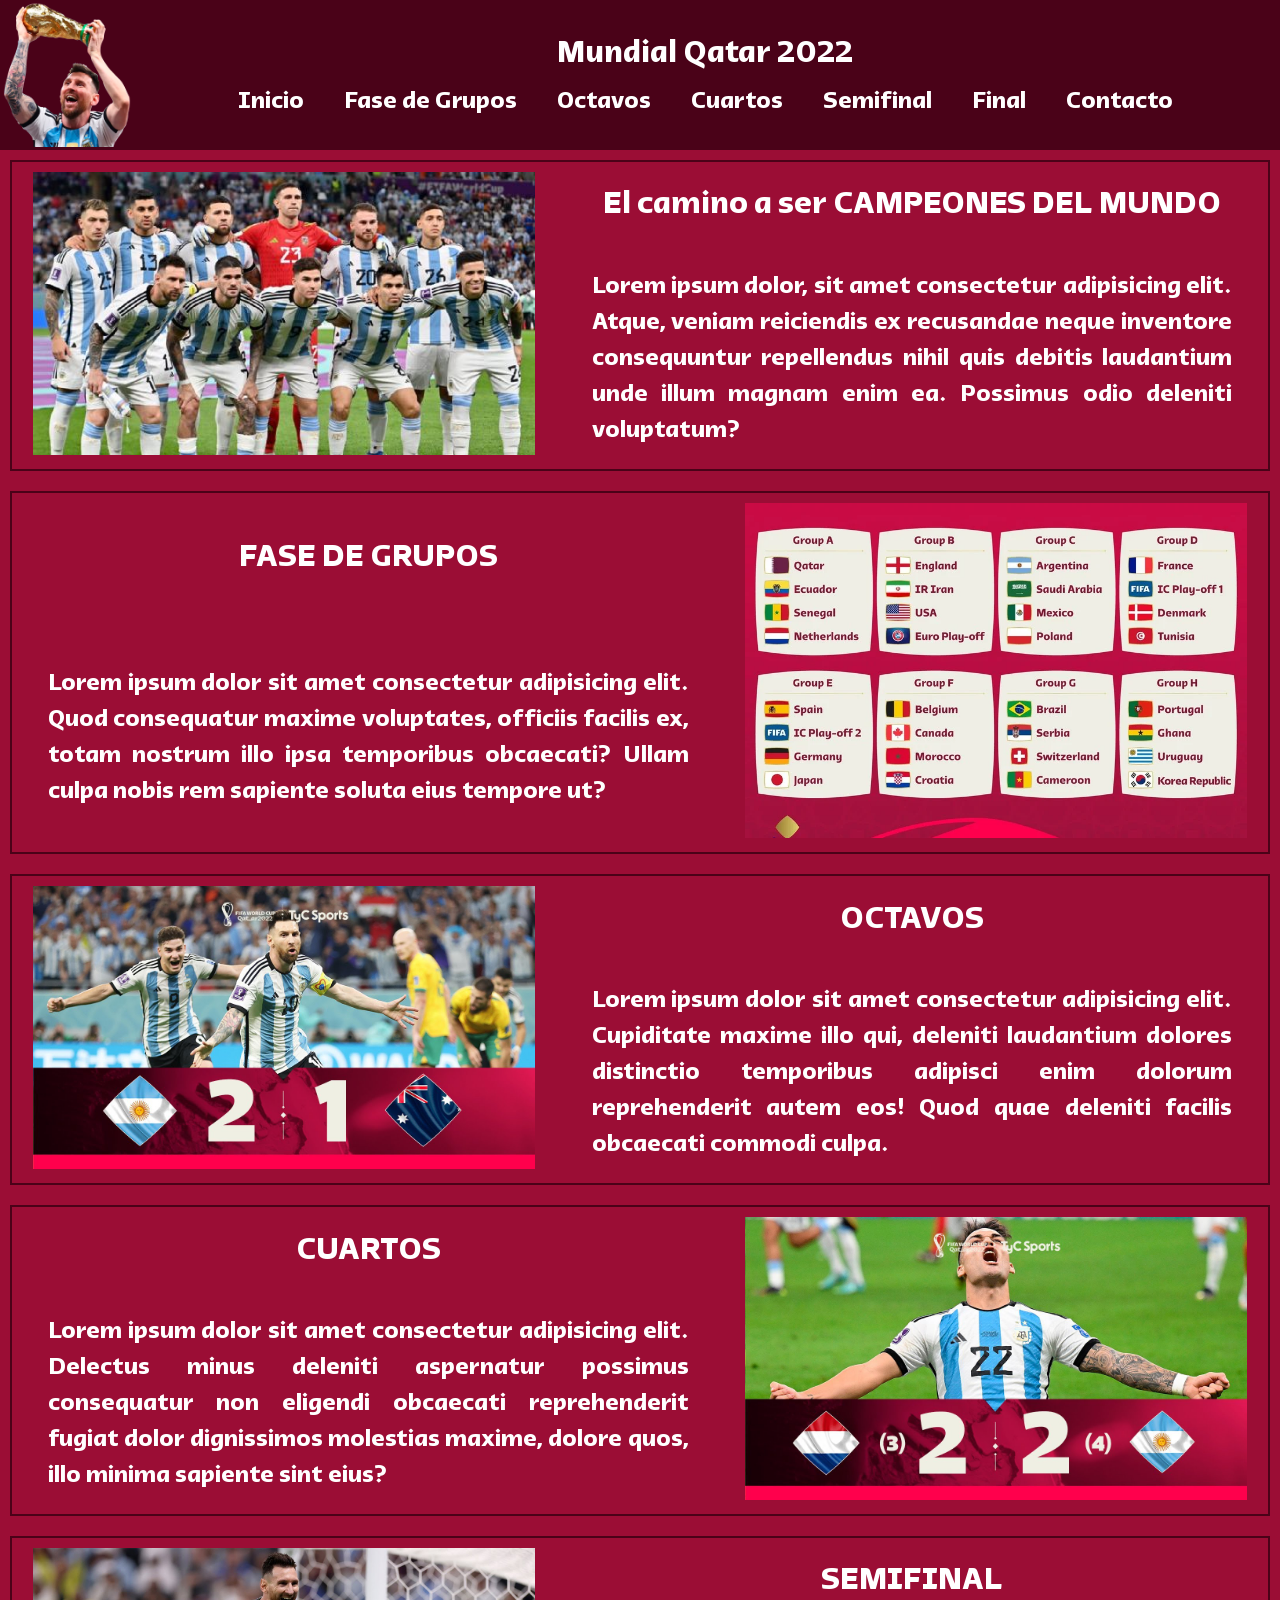
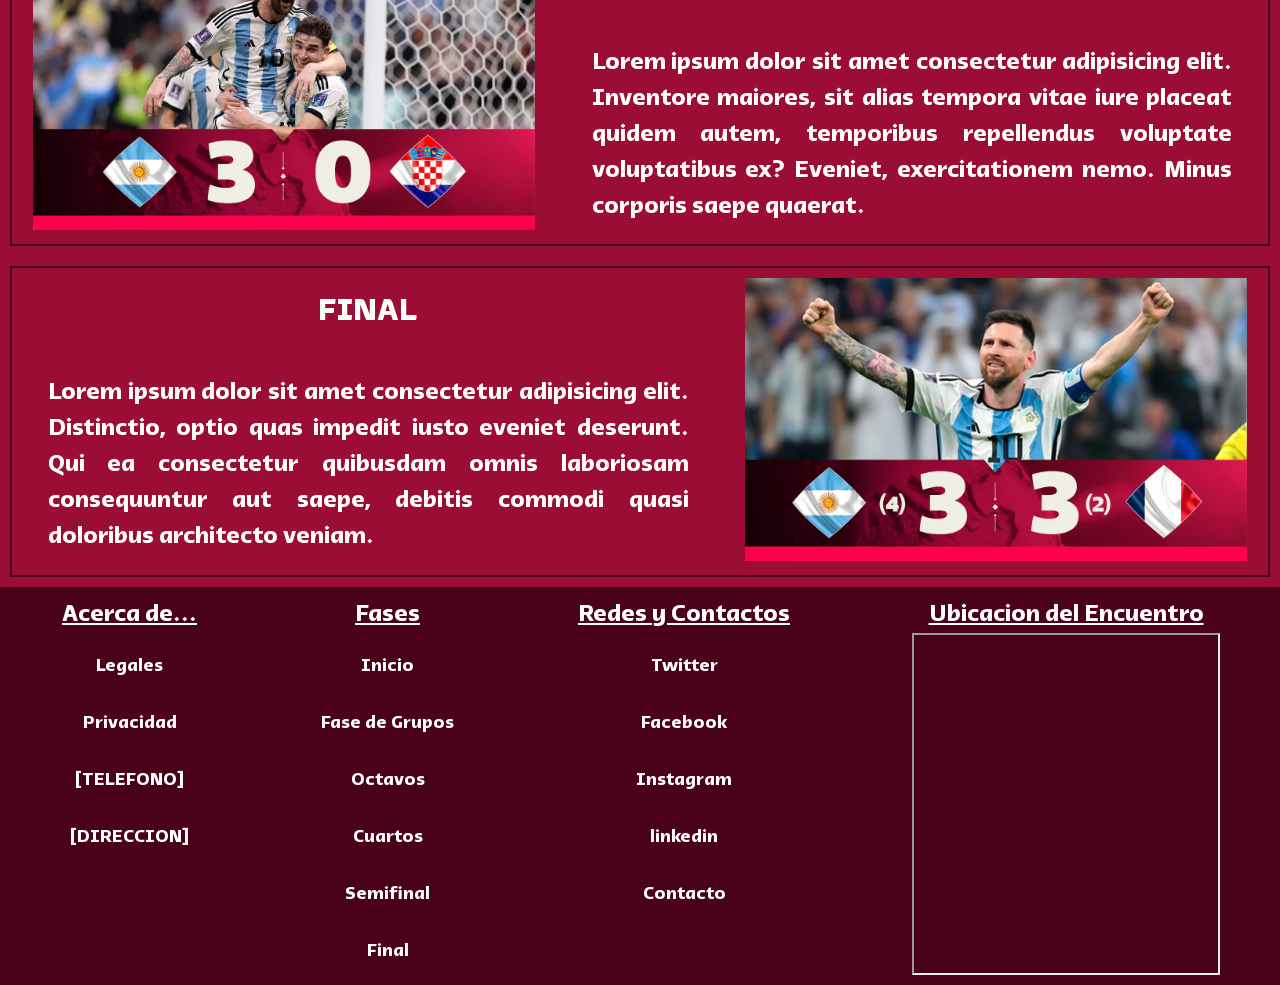
==== index.html @ b7bca68c "firts Commit" ====
<!DOCTYPE html>
<html lang="es">

<!-- html tiene 3 partes importantes -->
<!-- la primera es HEAD-->

<head>
    <meta charset="UTF-8">
    <meta name="viewport" content="width=device-width, initial-scale=1.0">
    <link rel="shortcut icon" href="assets/img/images.jpeg">


    <!-- conectamos con el css -->
    <link rel="stylesheet" href="css/style.css">


    <!-- insetamos un titulo para la pestaña -->
    <title>Inicio</title>
</head>

<!-- La segunda es body -->

<body>

    <!-- Inicio del menu de navegacion (Logo + header [Pueden ir mas cosas])-->
    <header class="header">

        <div class="header__div">
            <img src="./assets/img/Logo.png" alt="Messi Campeon del Mundo">
        </div>

        <nav class="header__nav">
            <h1>Mundial Qatar 2022</h1>
            <ul class="header__nav--ul">
                <li><a href="index.html">Inicio</a></li>
                <li><a href="html/faseDeGrupos.html">Fase de Grupos</a></li>
                <li><a href="html/octavos.html">Octavos</a></li>
                <li><a href="html/cuartos.html">Cuartos</a></li>
                <li><a href="html/semifinal.html">Semifinal</a></li>
                <li><a href="html/Final.html">Final</a></li>
                <li><a href="html/Contacto.html">Contacto</a></li>
            </ul>
        </nav>

    </header>

    <main class="content">

        <!-- info del sitio -->
        <article class="content__article">

            <div class="content__article--img">
                <img src="assets/img/i.jpeg" alt="Campones del Mundo">
            </div>


            <div class="content__article--div">
                <h2><a href="index.html">El camino a ser CAMPEONES DEL MUNDO</a></h2>
                <p>
                    Lorem ipsum dolor, sit amet consectetur adipisicing elit. Atque, veniam reiciendis ex recusandae
                    neque
                    inventore consequuntur repellendus nihil quis debitis laudantium unde illum magnam enim ea. Possimus
                    odio deleniti voluptatum?
                </p>

            </div>
        </article>

        <article class="content__article">

            <div class="content__article--div">
                <h2><a href="html/faseDeGrupos.html">FASE DE GRUPOS</a></h2>
                <p>
                    Lorem ipsum dolor sit amet consectetur adipisicing elit. Quod consequatur maxime voluptates,
                    officiis
                    facilis ex, totam nostrum illo ipsa temporibus obcaecati? Ullam culpa nobis rem sapiente soluta eius
                    tempore ut? </p>
            </div>

            <div class="content__article--img">
                <img src="assets/img/faseDeGrupos.webp" alt="Grupos Mundial 2022">
            </div>

        </article>

        <article class="content__article">

            <div class="content__article--img">
                <img src="assets/img/octavos.jpg" alt="Argentina vs Australia">
            </div>


            <div class="content__article--div">
                <h2><a href="html/octavos.html">OCTAVOS</a></h2>
                <p>
                    Lorem ipsum dolor sit amet consectetur adipisicing elit. Cupiditate maxime illo qui, deleniti
                    laudantium
                    dolores distinctio temporibus adipisci enim dolorum reprehenderit autem eos! Quod quae deleniti
                    facilis
                    obcaecati commodi culpa.
                </p>
            </div>

        </article>

        <article class="content__article">

            <div class="content__article--div">
                <h2><a href="html/cuartos.html">CUARTOS</a></h2>
                <p>
                    Lorem ipsum dolor sit amet consectetur adipisicing elit. Delectus minus deleniti aspernatur possimus
                    consequatur non eligendi obcaecati reprehenderit fugiat dolor dignissimos molestias maxime, dolore
                    quos,
                    illo minima sapiente sint eius? </p>
            </div>

            <div class="content__article--img">
                <img src="assets/img/cuartos.jpg" alt="Argentina vs Holanda">
            </div>

        </article>

        <article class="content__article">

            <div class="content__article--img">
                <img src="assets/img/semifinal.jpg" alt="Argentina vs Croacia">
            </div>

            <div class="content__article--div">
                <h2><a href="html/semifinal.html">SEMIFINAL</a></h2>
                <p>
                    Lorem ipsum dolor sit amet consectetur adipisicing elit. Inventore maiores, sit alias tempora vitae
                    iure
                    placeat quidem autem, temporibus repellendus voluptate voluptatibus ex? Eveniet, exercitationem
                    nemo.
                    Minus corporis saepe quaerat. </p>
            </div>

        </article>

        <article class="content__article">

            <div class="content__article--div">
                <h2><a href="html/Final.html">FINAL</a></h2>
                <p>
                    Lorem ipsum dolor sit amet consectetur adipisicing elit. Distinctio, optio quas impedit iusto
                    eveniet
                    deserunt. Qui ea consectetur quibusdam omnis laboriosam consequuntur aut saepe, debitis commodi
                    quasi
                    doloribus architecto veniam. </p>
            </div>

            <div class="content__article--img">
                <img src="assets/img/final.jpg" alt="Argentina vs Francia">
            </div>

        </article>
    </main>



    <!-- INICIO del FOOTER-->
    <footer class="foot">

        <div class="foot__div">
            <h3 class="foot__div--h3">Acerca de...</h3>
            <ul class="foot__div--ul">
                <li><a href="servicios.html">Legales</a></li>
                <li><a href="servicios.html">Privacidad</a></li>
                <li><a href="servicios.html">[TELEFONO]</a></li>
                <li><a href="servicios.html">[DIRECCION]</a></li>
            </ul>
        </div>

        <div class="foot__div">
            <h3 class="foot__div--h3">Fases</h3>
            <ul class="foot__div--ul">
                <li><a href="index.html">Inicio</a></li>
                <li><a href="./html/faseDeGrupos.html">Fase de Grupos</a></li>
                <li><a href="./html/octavos.html">Octavos</a></li>
                <li><a href="./html/cuartos.html">Cuartos</a></li>
                <li><a href="./html/semifinal.html">Semifinal</a></li>
                <li><a href="./html/Final.html">Final</a></li>
            </ul>
        </div>

        <div class="foot__div">
            <h3 class="foot__div--h3">Redes y Contactos</h3>
            <ul class="foot__div--ul">
                <li><a href="https://www.twitter.com">Twitter</a></li>
                <li><a href="https://www.facebook.com">Facebook</a></li>
                <li><a href="https://www.instagram.com">Instagram</a></li>
                <li><a href="https://www.linkedin.com">linkedin</a></li>
                <li><a href="./html/Contacto.html">Contacto</a></li>
            </ul>
        </div>

        <div class="foot__div--ubicacion">
            <h3 class="foot__div--h3">Ubicacion del Encuentro</h3>
            <iframe
                src="https://www.google.com/maps/embed?pb=!1m18!1m12!1m3!1d923087.7182929453!2d51.58400005!3d25.344109000000003!2m3!1f0!2f0!3f0!3m2!1i1024!2i768!4f13.1!3m3!1m2!1s0x3e45c534ffdce87f%3A0x1cfa88cf812b4032!2sCatar!5e0!3m2!1ses-419!2sar!4v1694524901471!5m2!1ses-419!2sar"
                allowfullscreen="" loading="lazy" referrerpolicy="no-referrer-when-downgrade"></iframe>

        </div>

    </footer>

</body>

</html>
---- css/style.css ----
/*reseteo*/
* {
    margin: 0;
    padding: 0;
}

/*declaracion de fuente*/
@font-face {
    font-family: "Qatar2022";
    src: url("../assets/fonts/Qatar2022.woff2");
}

ul {
    list-style-type: none;
    text-decoration: none;
}

/* HEADER*/
.header {
    font-family: "Qatar2022";
    background-color: rgb(74, 2, 24);
    /*rgb(155, 13, 53);*/
    display: flex;
    flex-direction: row;
}

.header__div {
    /*bottom: 70px;*/
    display: flex;
    flex-direction: column;
    align-items: center;
    justify-content: center;
    width: 10vw;
    padding: 0 0 3px 3px;
}

.header__nav {
    display: flex;
    flex-direction: column;
    align-items: center;
    justify-content: space-between;
    width: 90vw;
}

.header__nav--ul {
    display: flex;
    flex-direction: row;
    margin-bottom: 30px;
}

.header__nav--ul a {
    color: white;
    text-decoration: none;
    font-size: x-large;
}

.header__nav--ul li {
    padding: 0 20px 0 20px;
}

.header__nav h1 {
    color: white;
    text-align: center;
    font-size: xx-large;
    margin-top: 30px;
}

.header img {
    width: 100%;
}


/* Footer */
.foot {
    font-family: "Qatar2022";
    background-color: rgb(74, 2, 24);
    display: flex;
    flex-direction: row;
    justify-content: space-around;
}

.foot__div {
    margin: 10px 0;
    display: flex;
    flex-direction: column;
    align-items: center;
}

.foot__div ul {
    display: flex;
    flex-direction: column;
    align-items: center;
}

.foot__div--ul li {
    padding-top: 20px;
    padding-bottom: 10px;
}


.foot__div--ul a {
    color: white;
    text-decoration: none;
    font-size: large;
}

.foot__div--h3 {
    text-decoration: underline;
    font-size: x-large;
    color: white;
}

.foot__div--ubicacion {
    margin: 10px 0;
    display: flex;
    flex-direction: column;
    align-items: center;
}

.foot__div--ubicacion iframe {
    width: 100%;
    height: 100%;
}

/* aca arranca las configs del main */
body {

    background-color: rgb(155, 13, 53);

}

.content {

    display: flex;
    flex-direction: column;

}

.content__article {

    display: flex;
    flex-direction: row;
    justify-content: space-around;
    border: solid rgb(74, 2, 24) 2px;
    margin: 10px;

}

.content__article--div {
    width: 55%;
    height: auto;
    display: flex;
    flex-direction: column;
    justify-content: space-around;

}

.content__article--div a {

    display: flex;
    font-family: "Qatar2022";
    font-size: xx-large;
    text-decoration: none;
    color: white;
    justify-content: center;

}

.content__article--div p {
    display: flex;
    font-family: "Qatar2022";
    font-size: x-large;
    color: white;
    text-align: justify;
    margin: 0 25px 0px 25px;
}

.content__article--img {

    padding: 10px;

    width: 40%;

}

.content__article img {
    width: 100%;
    height: auto;
}

/* config de tarjetas */
.content__div {

    font-family: "Qatar2022";
    display: flex;
    flex-direction: column;
    justify-content: center;
    align-items: center;
    border: solid rgb(74, 2, 24) 2px;
    margin: 10px 0 10px 0;

}

.content__div h2 {

    text-decoration: underline;
    font-size: xx-large;
    color: white;
    margin: 5px 0 10px 0;

}

.content__div p {

    font-family: "Qatar2022";
    font-size: x-large;
    text-align: justify;
    color: white;
    margin: 0px 30px 0px 15px;

}

/* Lista de Jugadores */
.content__section {

    font-family: "Qatar2022";
    display: flex;
    flex-direction: column;
    border: solid rgb(74, 2, 24) 2px;
    margin: 10px 0 10px 0;

}

.content__section h2 {

    text-decoration: underline;
    font-size: xx-large;
    color: white;
    margin: 5px 0 10px 0;
    text-align: center;

}

.content__section--div {

    display: flex;
    flex-direction: row;

}

.content__section--left {

    width: 50vw;
    margin: 0 0 0 10px;

}

.content__section--right {

    justify-content: end;
    width: 50vw;
    margin: 0 10px 0;

}

.content__section--img {

    display: flex;
    flex-direction: column;
    width: 70%;
    align-items: center;

}

.content__section--img img {

    width: 90%;

}

.content__section--img h3 {

    margin: 10px 0;
    color: white;
    font-size: xx-large;

}

.content__section--list1 {

    width: 30%;

}

.content__section--list1 ul {

    color: white;
    font-size: large;
    display: flex;
    flex-direction: column;
    margin: 0 0 0 10px;

}

.content__section--list2 {

    width: 30%;

}

.content__section--list2 ul {

    color: white;
    font-size: large;
    display: flex;
    flex-direction: column;
    align-items: end;
    margin: 0 10px 0;

}

.messi {
    background-color: rgb(155, 13, 53);
}
/* aca voy a arrancar las medias queris 960*/

/*.header__nav{
    font-family: "Qatar2022";
    font-size: ;
}
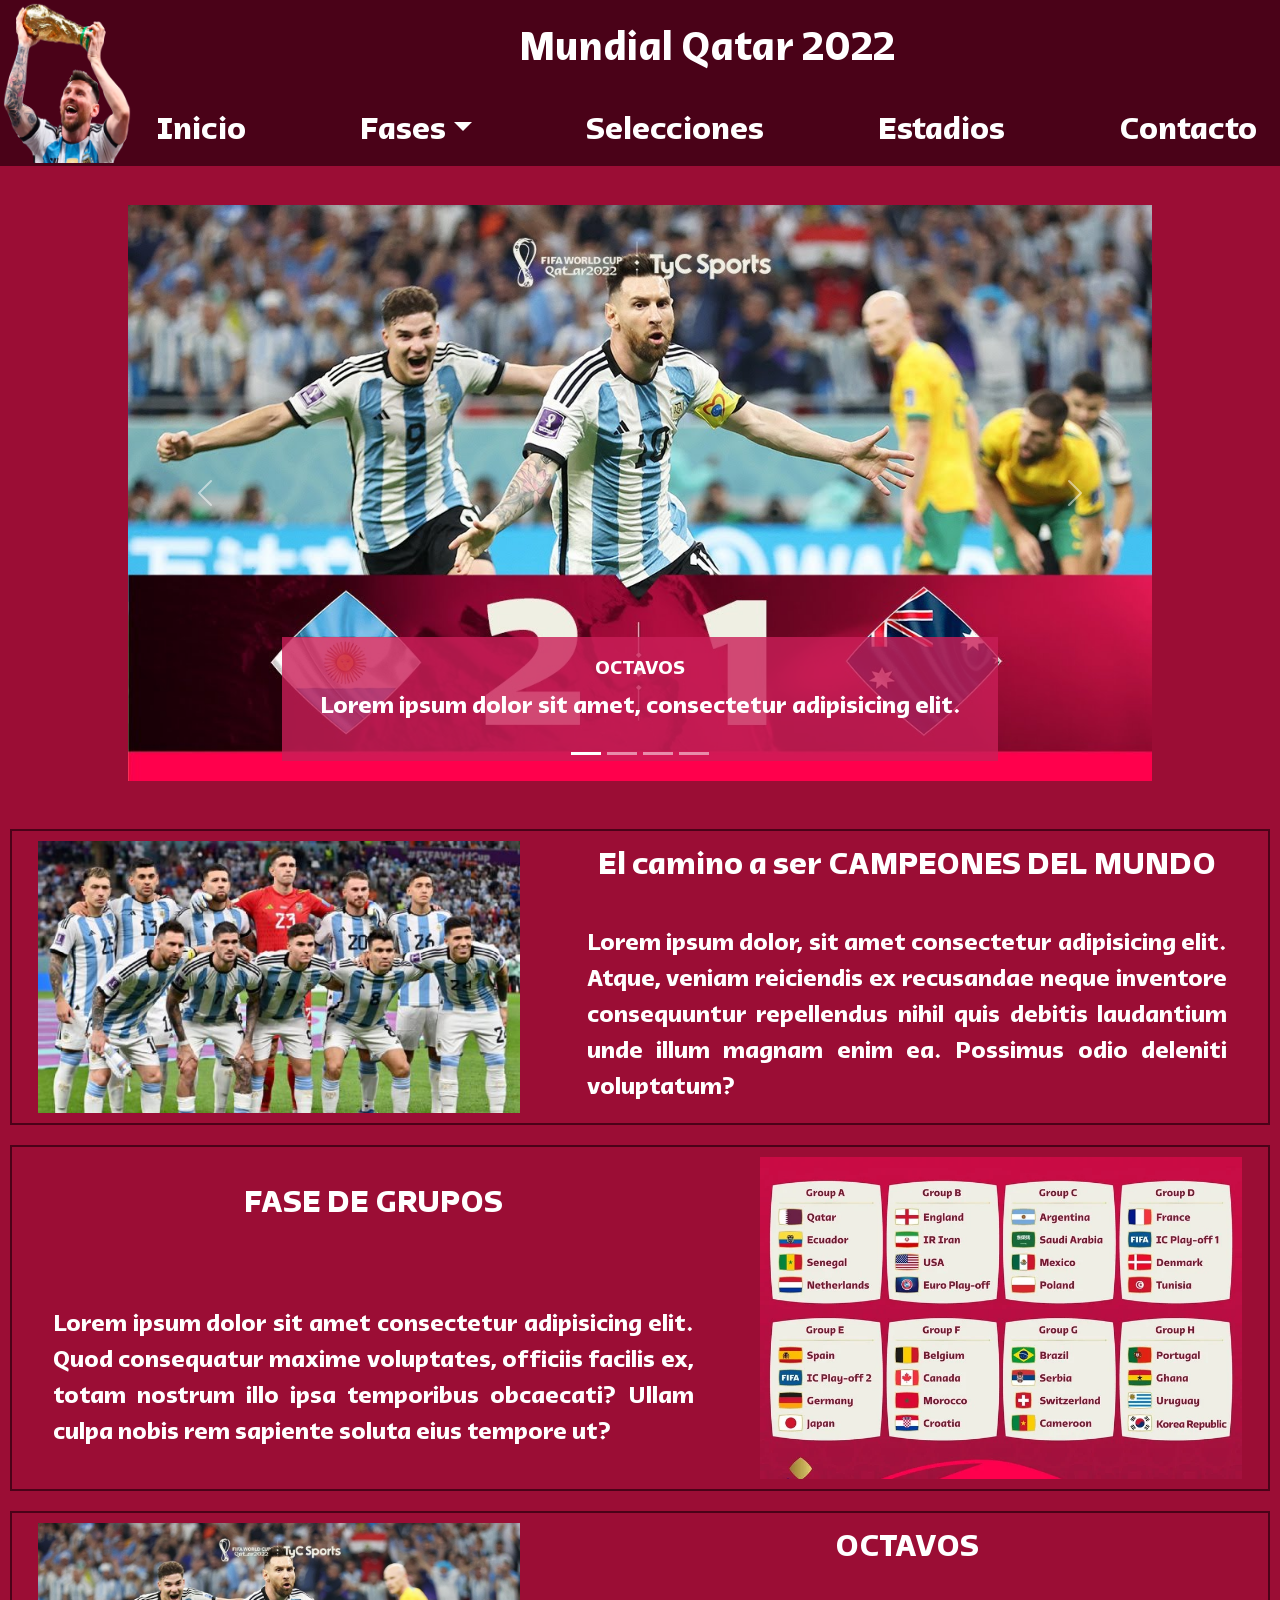
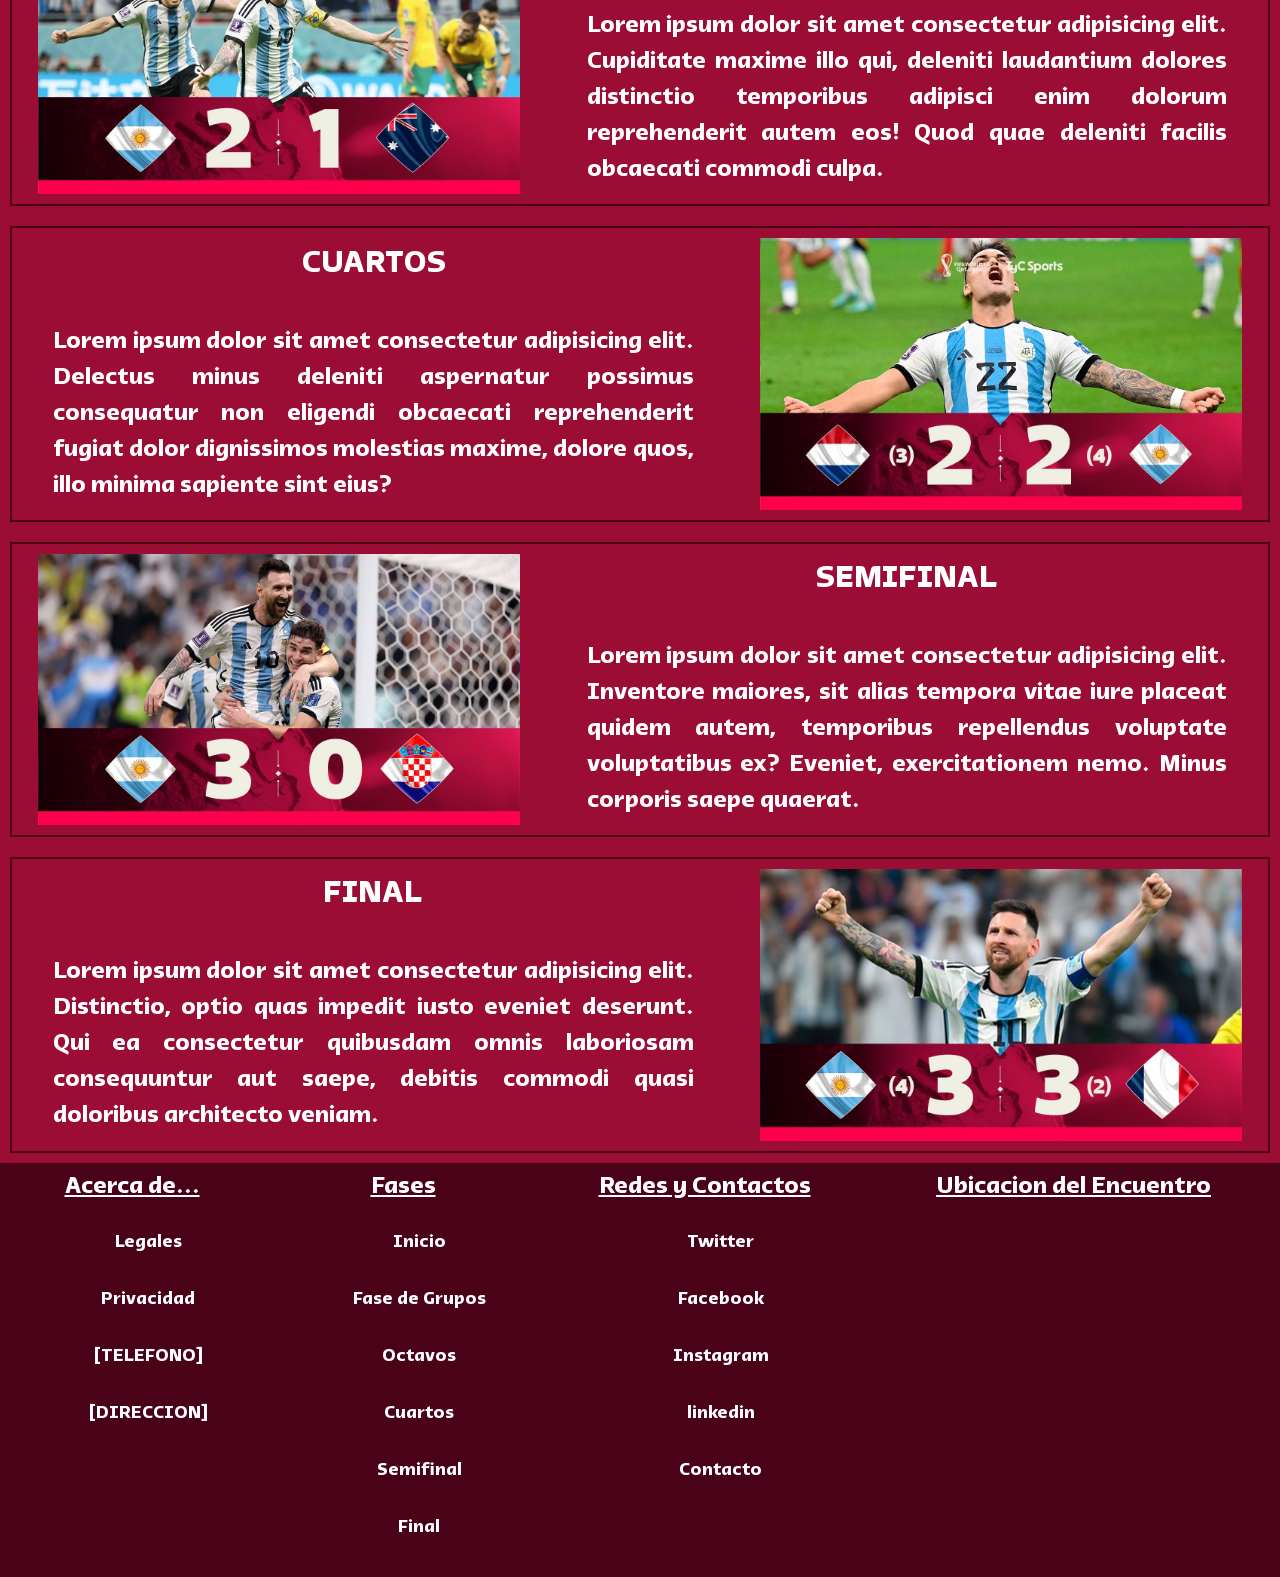
==== commit 6ce7936c: "Update Responsive" ====
--- a/index.html
+++ b/index.html
@@ -9,6 +9,9 @@
     <meta name="viewport" content="width=device-width, initial-scale=1.0">
     <link rel="shortcut icon" href="assets/img/images.jpeg">
 
+    <!-- linkeo el bootstrap -->
+    <link href="https://cdn.jsdelivr.net/npm/bootstrap@5.0.2/dist/css/bootstrap.min.css" rel="stylesheet"
+        integrity="sha384-EVSTQN3/azprG1Anm3QDgpJLIm9Nao0Yz1ztcQTwFspd3yD65VohhpuuCOmLASjC" crossorigin="anonymous">
 
     <!-- conectamos con el css -->
     <link rel="stylesheet" href="css/style.css">
@@ -22,29 +25,126 @@
 
 <body>
 
-    <!-- Inicio del menu de navegacion (Logo + header [Pueden ir mas cosas])-->
     <header class="header">
 
         <div class="header__div">
-            <img src="./assets/img/Logo.png" alt="Messi Campeon del Mundo">
-        </div>
-
-        <nav class="header__nav">
-            <h1>Mundial Qatar 2022</h1>
-            <ul class="header__nav--ul">
-                <li><a href="index.html">Inicio</a></li>
-                <li><a href="html/faseDeGrupos.html">Fase de Grupos</a></li>
-                <li><a href="html/octavos.html">Octavos</a></li>
-                <li><a href="html/cuartos.html">Cuartos</a></li>
-                <li><a href="html/semifinal.html">Semifinal</a></li>
-                <li><a href="html/Final.html">Final</a></li>
-                <li><a href="html/Contacto.html">Contacto</a></li>
-            </ul>
-        </nav>
-
+
+            <img src="assets/img/Logo.png" alt="Messi Campeon del Mundo">
+
+            <div class="header__div--nav">
+
+                <h1>Mundial Qatar 2022</h1>
+
+                <nav class="navbar navbar-expand-lg navbar-light">
+
+                    <div class="container">
+
+                        <button class="navbar-toggler" type="button" data-bs-toggle="collapse"
+                            data-bs-target="#navbarSupportedContent" aria-controls="navbarSupportedContent"
+                            aria-expanded="false" aria-label="Toggle navigation">
+                            <span class="navbar-toggler-icon"></span>
+                        </button>
+
+                        <div class="collapse navbar-collapse" id="navbarSupportedContent">
+
+                            <ul class="navbar-nav mb-2 mb-lg-0 header__div--ul">
+
+                                <li class="nav-item">
+                                    <a class="nav-link" href="./index.html">Inicio</a>
+                                </li>
+
+                                <li class="nav-item dropdown">
+                                    <a class="nav-link dropdown-toggle" href="#" id="navbarDropdown" role="button"
+                                        data-bs-toggle="dropdown">Fases</a>
+                                    <ul class="dropdown-menu" aria-labelledby="navbarDropdown">
+                                        <li><a class="dropdown-item" href="html/faseDeGrupos.html">Fase de Grupos</a>
+                                        </li>
+                                        <li><a class="dropdown-item" href="html/octavos.html">Octavos</a></li>
+                                        <li><a class="dropdown-item" href="html/cuartos.html">Cuartos</a></li>
+                                        <li><a class="dropdown-item" href="html/semifinal.html">Semifinal</a></li>
+                                        <li><a class="dropdown-item" href="html/Final.html">Final</a></li>
+                                    </ul>
+                                </li>
+
+                                <li class="nav-item"><a class="nav-link" href="#">Selecciones</a></li>
+                                <li class="nav-item"><a class="nav-link" href="#">Estadios</a></li>
+                                <li class="nav-item"><a class="nav-link" href="html/Contacto.html">Contacto</a></li>
+                            </ul>
+
+                        </div>
+
+                    </div>
+
+                </nav>
+            </div>
+        </div>
     </header>
 
+
     <main class="content">
+
+        <div id="carouselExampleCaptions" class="carousel slide" data-bs-ride="carousel">
+
+            <div class="carousel-indicators">
+                <button type="button" data-bs-target="#carouselExampleCaptions" data-bs-slide-to="0" class="active"
+                    aria-current="true" aria-label="Slide 1"></button>
+                <button type="button" data-bs-target="#carouselExampleCaptions" data-bs-slide-to="1"
+                    aria-label="Slide 2"></button>
+                <button type="button" data-bs-target="#carouselExampleCaptions" data-bs-slide-to="2"
+                    aria-label="Slide 3"></button>
+                <button type="button" data-bs-target="#carouselExampleCaptions" data-bs-slide-to="3"
+                    aria-label="Slide 4"></button>
+            </div>
+
+            <div class="carousel-inner">
+
+                <div class="carousel-item active">
+                    <img href="html/octavos.html" src="assets/img/octavos.jpg" class="d-block w-100" alt="Octavos">
+                    <div class="carousel-caption d-none d-md-block">
+                        <h5 href="html/octavos.html">OCTAVOS</h5>
+                        <p>Lorem ipsum dolor sit amet, consectetur adipisicing elit.</p>
+                    </div>
+                </div>
+
+                <div class="carousel-item">
+                    <img src="assets/img/cuartos.jpg" class="d-block w-100" alt="Cuartos">
+                    <div class="carousel-caption d-none d-md-block">
+                        <h5>CUARTOS</h5>
+                        <p>Lorem ipsum dolor sit amet, consectetur adipisicing elit.</p>
+                    </div>
+                </div>
+
+                <div class="carousel-item">
+                    <img src="assets/img/semifinal.jpg" class="d-block w-100" alt="Semifinales">
+                    <div class="carousel-caption d-none d-md-block">
+                        <h5>SEMIFINAL</h5>
+                        <p>Lorem ipsum dolor sit amet, consectetur adipisicing elit.</p>
+                    </div>
+                </div>
+
+                <div class="carousel-item">
+                    <img src="assets/img/final.jpg" class="d-block w-100" alt="Final">
+                    <div class="carousel-caption d-none d-md-block">
+                        <h5>FINAL</h5>
+                        <p>Lorem ipsum dolor sit amet, consectetur adipisicing elit.</p>
+                    </div>
+                </div>
+
+            </div>
+
+            <button class="carousel-control-prev" type="button" data-bs-target="#carouselExampleCaptions"
+                data-bs-slide="prev">
+                <span class="carousel-control-prev-icon" aria-hidden="true"></span>
+                <span class="visually-hidden">Previous</span>
+            </button>
+
+            <button class="carousel-control-next" type="button" data-bs-target="#carouselExampleCaptions"
+                data-bs-slide="next">
+                <span class="carousel-control-next-icon" aria-hidden="true"></span>
+                <span class="visually-hidden">Next</span>
+            </button>
+
+        </div>
 
         <!-- info del sitio -->
         <article class="content__article">
@@ -90,7 +190,7 @@
             </div>
 
 
-            <div class="content__article--div">
+            <div class="content__article--div resposive">
                 <h2><a href="html/octavos.html">OCTAVOS</a></h2>
                 <p>
                     Lorem ipsum dolor sit amet consectetur adipisicing elit. Cupiditate maxime illo qui, deleniti
@@ -205,6 +305,11 @@
 
     </footer>
 
+    <!-- javascript de bootstrap-->
+    <script src="https://cdn.jsdelivr.net/npm/bootstrap@5.0.2/dist/js/bootstrap.bundle.min.js"
+        integrity="sha384-MrcW6ZMFYlzcLA8Nl+NtUVF0sA7MsXsP1UyJoMp4YLEuNSfAP+JcXn/tWtIaxVXM"
+        crossorigin="anonymous"></script>
+
 </body>
 
 </html>
--- a/css/style.css
+++ b/css/style.css
@@ -15,60 +15,72 @@
     text-decoration: none;
 }
 
-/* HEADER*/
+/* Header*/
 .header {
     font-family: "Qatar2022";
     background-color: rgb(74, 2, 24);
-    /*rgb(155, 13, 53);*/
     display: flex;
     flex-direction: row;
 }
 
 .header__div {
-    /*bottom: 70px;*/
-    display: flex;
-    flex-direction: column;
-    align-items: center;
-    justify-content: center;
-    width: 10vw;
+    display: flex;
+    flex-direction: row;
+
     padding: 0 0 3px 3px;
 }
 
-.header__nav {
-    display: flex;
-    flex-direction: column;
-    align-items: center;
-    justify-content: space-between;
+.header__div--nav {
+    display: flex;
+    flex-direction: column;
     width: 90vw;
-}
-
-.header__nav--ul {
-    display: flex;
-    flex-direction: row;
-    margin-bottom: 30px;
-}
-
-.header__nav--ul a {
-    color: white;
-    text-decoration: none;
-    font-size: x-large;
-}
-
-.header__nav--ul li {
-    padding: 0 20px 0 20px;
-}
-
-.header__nav h1 {
     color: white;
     text-align: center;
     font-size: xx-large;
-    margin-top: 30px;
-}
-
-.header img {
+    align-items: center;
+    justify-content: center;
+}
+
+.header__div--nav h1 {
+    margin: 2vw 0;
+    padding: 0;
+}
+
+.header__div--nav nav {
+    margin: 0;
+    padding: 0;
     width: 100%;
 }
 
+.navbar li {
+    display: flex;
+    flex-direction: row;
+}
+
+.navbar ul {
+    width: 100%;
+    justify-content: space-between;
+}
+
+.header__div img {
+    width: 10vw;
+}
+
+/* configuracion del color de letra y botones del nav */
+.navbar-light .navbar-nav .nav-link {
+    color: white;
+}
+
+.navbar-light .navbar-toggler {
+    color: white;
+    border-color: white;
+}
+
+.navbar-light .navbar-toggler-icon {
+
+    background-image: url("data:image/svg+xml,%3csvg xmlns='http://www.w3.org/2000/svg' viewBox='0 0 30 30'%3e%3cpath stroke='rgba%28255, 255, 255, 1%29' stroke-linecap='round' stroke-miterlimit='10' stroke-width='2' d='M4 7h22M4 15h22M4 23h22'/%3e%3c/svg%3e");
+
+}
 
 /* Footer */
 .foot {
@@ -108,6 +120,7 @@
     text-decoration: underline;
     font-size: x-large;
     color: white;
+    text-align: center;
 }
 
 .foot__div--ubicacion {
@@ -163,6 +176,7 @@
     text-decoration: none;
     color: white;
     justify-content: center;
+    text-align: center;
 
 }
 
@@ -188,6 +202,20 @@
     height: auto;
 }
 
+/* configuracion de l carrousel */
+
+.carousel {
+
+    margin: 3vw 10vw;
+}
+
+.carousel-caption {
+    background-color: rgba(202, 31, 88, 0.8);
+    font-family: "Qatar2022";
+    font-size: x-large;
+    color: rgba(255, 255, 255, 1);
+}
+
 /* config de tarjetas */
 .content__div {
 
@@ -202,7 +230,7 @@
 }
 
 .content__div h2 {
-
+    text-align: justify;
     text-decoration: underline;
     font-size: xx-large;
     color: white;
@@ -220,6 +248,10 @@
 
 }
 
+a:not([href]):not([class]) {
+    color: white;
+}
+
 /* Lista de Jugadores */
 .content__section {
 
@@ -236,8 +268,8 @@
     text-decoration: underline;
     font-size: xx-large;
     color: white;
+    text-align: center;
     margin: 5px 0 10px 0;
-    text-align: center;
 
 }
 
@@ -322,9 +354,142 @@
 .messi {
     background-color: rgb(155, 13, 53);
 }
-/* aca voy a arrancar las medias queris 960*/
-
-/*.header__nav{
-    font-family: "Qatar2022";
-    font-size: ;
+
+/* configuracion del resposive */
+
+@media (min-width: 1200px) {
+    .header__div--nav {
+        font-size: xx-large;
+    }
+}
+
+@media (max-width: 992px) {
+
+    .carousel {
+        margin: 1vw;
+    }
+
+    .header__div--nav {
+        flex-direction: row;
+        font-size: x-large;
+    }
+
+    .header__div img {
+        display: none;
+    }
+
+    .header__div--nav h1 {
+        width: 60vw;
+        font-size: xx-large;
+    }
+
+    .header__div--nav nav {
+        width: 40vw;
+    }
+
+    .content__article {
+        flex-direction: column;
+        align-items: center;
+    }
+
+    .content__article--img {
+        width: 60vw;
+        align-items: center;
+    }
+
+    .content__section--list1,
+    .content__section--list2 {
+        width: 40vw;
+    }
+
+    .content__article--div {
+        width: 100vw;
+    }
+
+    .content__section--div {
+        flex-direction: column;
+    }
+
+    .content__section--left,
+    .content__section--right {
+        margin: 1vw;
+        width: 100vw;
+        flex-direction: row;
+    }
+
+    .content__section--img {
+        width: 50vw;
+    }
+}
+
+@media (max-width: 540px) {
+    .carousel {
+        margin: 2vw 0vw;
+    }
+
+    .header__div--nav {
+        width: 100vw;
+        flex-direction: column;
+        font-size: x-large;
+    }
+
+    .header__div--nav h1 {
+        font-size: xx-large;
+    }
+
+    .header__div--nav nav {
+        width: 100%;
+        justify-content: left;
+    }
+
+    .content__article--img {
+        width: 100vw;
+        align-items: center;
+    }
+
+    .content__section--img {
+        width: 70vw;
+    }
+    
+    .content__section--list1,
+    .content__section--list2 {
+        width: 30vw;
+    }
+
+    .content__article--div {
+        width: 100vw;
+    }
+
+    .content__section--div {
+        flex-direction: column;
+    }
+
+    .content__section--left,
+    .content__section--right {
+        margin: 1vw;
+        width: 100vw;
+        flex-direction: row;
+    }
+
+}
+
+@media (max-width: 720px) {
+    .foot {
+        flex-direction: column;
+    }
+
+    .foot__div {
+        align-items: center;
+        flex-direction: row;
+    }
+
+    .foot__div--h3 {
+        width: 50vw;
+
+    }
+
+    .foot__div--ul {
+        border: solid 3px white;
+        width: 50vw;
+    }
 }
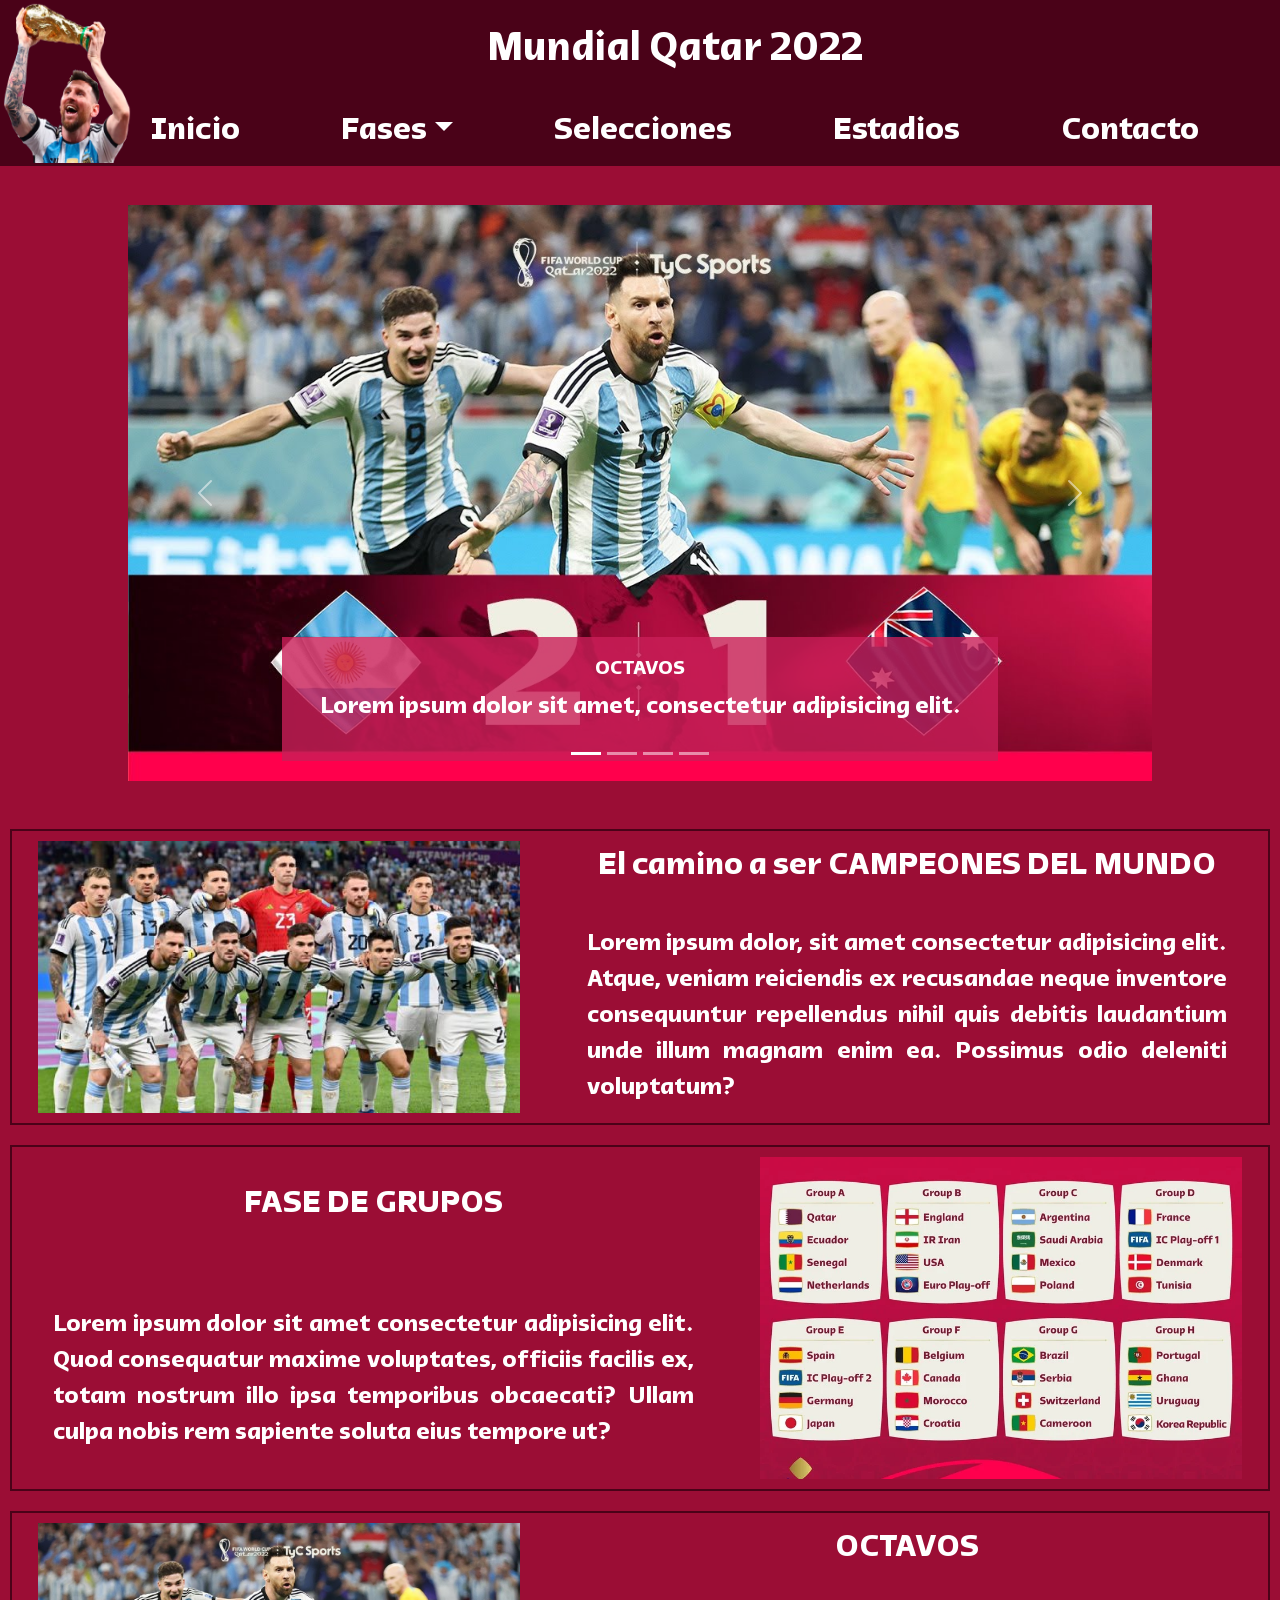
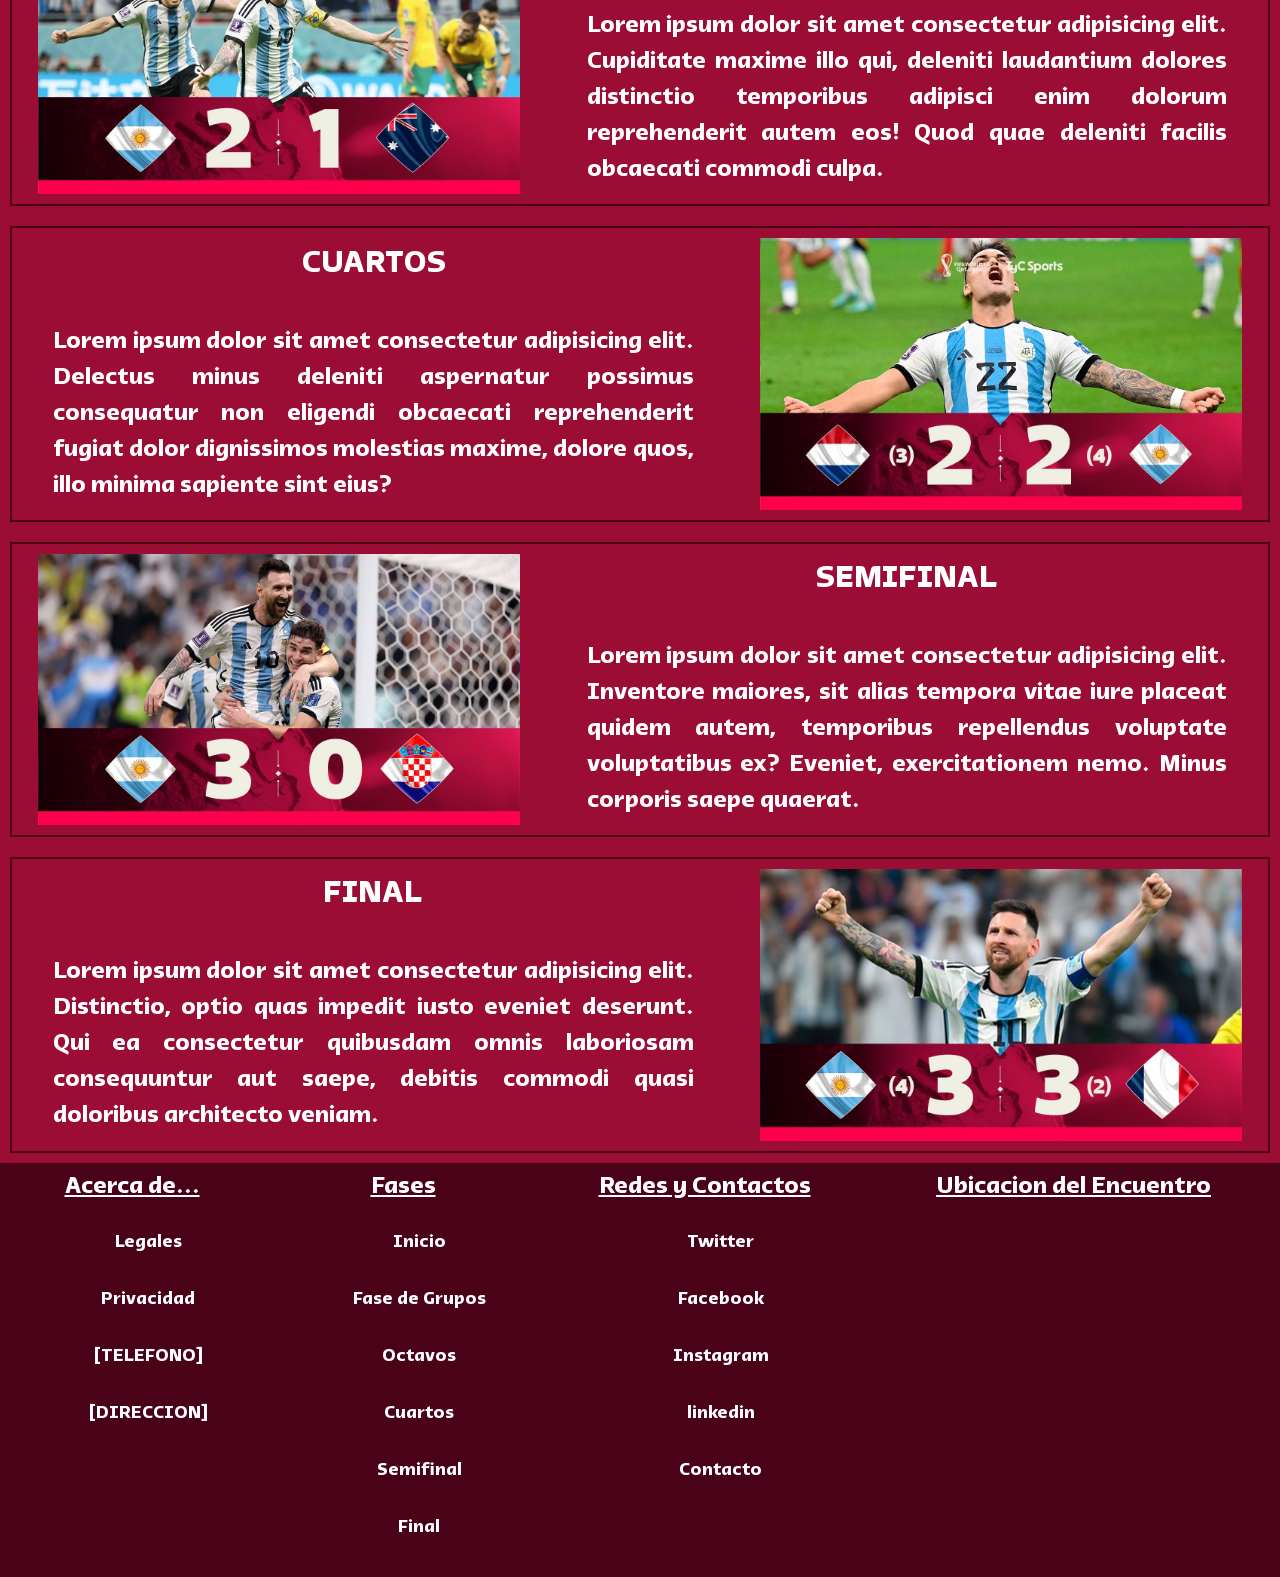
==== commit f85f5ec1: "Inclusion de Sass" ====
--- a/index.html
+++ b/index.html
@@ -14,7 +14,7 @@
         integrity="sha384-EVSTQN3/azprG1Anm3QDgpJLIm9Nao0Yz1ztcQTwFspd3yD65VohhpuuCOmLASjC" crossorigin="anonymous">
 
     <!-- conectamos con el css -->
-    <link rel="stylesheet" href="css/style.css">
+    <link rel="stylesheet" href="css/styles.css">
 
 
     <!-- insetamos un titulo para la pestaña -->
--- a/css/styles.css
+++ b/css/styles.css
@@ -0,0 +1,427 @@
+* {
+  margin: 0;
+  padding: 0;
+}
+
+@font-face {
+  font-family: "Qatar2022";
+  src: url("../assets/fonts/Qatar2022.woff2");
+}
+ul {
+  list-style-type: none;
+  text-decoration: none;
+}
+
+.header {
+  font-family: "Qatar2022";
+  background-color: rgb(74, 2, 24);
+  display: flex;
+  flex-direction: row;
+}
+
+.header__div {
+  display: flex;
+  flex-direction: row;
+  padding: 0 0 3px 3px;
+}
+.header__div img {
+  width: 10vw;
+}
+
+.header__div--nav {
+  display: flex;
+  flex-direction: column;
+  width: 85vw;
+  color: white;
+  text-align: center;
+  font-size: xx-large;
+  align-items: center;
+  justify-content: center;
+}
+.header__div--nav h1 {
+  margin: 2vw 0;
+  padding: 0;
+}
+.header__div--nav nav {
+  margin: 0;
+  padding: 0;
+  width: 100%;
+}
+
+.navbar li {
+  display: flex;
+  flex-direction: row;
+}
+.navbar ul {
+  width: 100%;
+  justify-content: space-between;
+}
+
+.navbar-light .navbar-nav .nav-link {
+  color: white;
+}
+
+.navbar-light .navbar-toggler {
+  color: white;
+  border-color: white;
+}
+
+.navbar-light .navbar-toggler-icon {
+  background-image: url("data:image/svg+xml,%3csvg xmlns='http://www.w3.org/2000/svg' viewBox='0 0 30 30'%3e%3cpath stroke='rgba%28255, 255, 255, 1%29' stroke-linecap='round' stroke-miterlimit='10' stroke-width='2' d='M4 7h22M4 15h22M4 23h22'/%3e%3c/svg%3e");
+}
+
+.foot {
+  font-family: "Qatar2022";
+  background-color: rgb(74, 2, 24);
+  display: flex;
+  flex-direction: row;
+  justify-content: space-around;
+}
+
+.foot__div {
+  margin: 10px 0;
+  display: flex;
+  flex-direction: column;
+  align-items: center;
+}
+.foot__div ul {
+  display: flex;
+  flex-direction: column;
+  align-items: center;
+}
+
+.foot__div--ul li {
+  padding-top: 20px;
+  padding-bottom: 10px;
+}
+.foot__div--ul a {
+  color: white;
+  text-decoration: none;
+  font-size: large;
+}
+
+.foot__div--h3 {
+  text-decoration: underline;
+  font-size: x-large;
+  color: white;
+  text-align: center;
+}
+
+.foot__div--ubicacion {
+  margin: 10px 0;
+  display: flex;
+  flex-direction: column;
+  align-items: center;
+}
+.foot__div--ubicacion iframe {
+  width: 100%;
+  height: 100%;
+}
+
+body {
+  background-color: rgb(155, 13, 53);
+}
+
+.content {
+  display: flex;
+  flex-direction: column;
+}
+
+.content__article {
+  display: flex;
+  flex-direction: row;
+  justify-content: space-around;
+  border: solid rgb(74, 2, 24) 2px;
+  margin: 10px;
+}
+.content__article img {
+  width: 100%;
+  height: auto;
+}
+
+.content__article--div {
+  width: 55%;
+  height: auto;
+  display: flex;
+  flex-direction: column;
+  justify-content: space-around;
+}
+.content__article--div a {
+  display: flex;
+  font-family: "Qatar2022";
+  font-size: xx-large;
+  text-decoration: none;
+  color: white;
+  justify-content: center;
+  text-align: center;
+}
+.content__article--div p {
+  display: flex;
+  font-family: "Qatar2022";
+  font-size: x-large;
+  color: white;
+  text-align: justify;
+  margin: 0 25px 0px 25px;
+}
+
+.content__article--img {
+  padding: 10px;
+  width: 40%;
+}
+
+/* configuracion de l carrousel */
+.carousel {
+  margin: 3vw 10vw;
+}
+
+.carousel-caption {
+  background-color: rgba(202, 31, 88, 0.8);
+  font-family: "Qatar2022";
+  font-size: x-large;
+  color: rgb(255, 255, 255);
+}
+
+/* config de tarjetas */
+.content__div {
+  font-family: "Qatar2022";
+  display: flex;
+  flex-direction: column;
+  justify-content: center;
+  align-items: center;
+  border: solid rgb(74, 2, 24) 2px;
+  margin: 10px 0 10px 0;
+}
+.content__div h2 {
+  text-align: justify;
+  text-decoration: underline;
+  font-size: xx-large;
+  color: white;
+  margin: 5px 0 10px 0;
+}
+.content__div p {
+  font-family: "Qatar2022";
+  font-size: x-large;
+  text-align: justify;
+  color: white;
+  margin: 0px 30px 0px 15px;
+}
+
+a:not([href]):not([class]) {
+  color: white;
+}
+
+.content__section {
+  font-family: "Qatar2022";
+  display: flex;
+  flex-direction: column;
+  border: solid rgb(74, 2, 24) 2px;
+  margin: 10px 0 10px 0;
+}
+.content__section h2 {
+  text-decoration: underline;
+  font-size: xx-large;
+  color: white;
+  text-align: center;
+  margin: 5px 0 10px 0;
+}
+
+.content__section--div {
+  display: flex;
+  flex-direction: row;
+}
+
+.content__section--left {
+  width: 50vw;
+  margin: 0 0 0 10px;
+}
+
+.content__section--right {
+  justify-content: end;
+  width: 50vw;
+  margin: 0 10px 0;
+}
+
+.content__section--img {
+  display: flex;
+  flex-direction: column;
+  width: 70%;
+  align-items: center;
+}
+
+.content__section--img img {
+  width: 90%;
+}
+.content__section--img h3 {
+  margin: 10px 0;
+  color: white;
+  font-size: xx-large;
+}
+
+.content__section--list1 {
+  width: 30%;
+}
+.content__section--list1 ul {
+  color: white;
+  font-size: large;
+  display: flex;
+  flex-direction: column;
+  margin: 0 0 0 10px;
+}
+
+.content__section--list2 {
+  width: 30%;
+}
+.content__section--list2 ul {
+  color: white;
+  font-size: large;
+  display: flex;
+  flex-direction: column;
+  align-items: end;
+  margin: 0 10px 0;
+}
+
+.messi {
+  background-color: rgb(155, 13, 53);
+}
+
+.form_7 {
+  font-family: "Qatar2022";
+  margin: 1vw;
+}
+
+.form-floating > .coment__box {
+  height: 20vw;
+}
+
+.botones {
+  display: flex;
+  flex-direction: row;
+  justify-content: space-between;
+}
+.botones input {
+  margin: 4vw;
+  width: 40%;
+}
+
+@media (min-width: 1200px) {
+  .header__div--nav {
+    font-size: xx-large;
+  }
+}
+@media (max-width: 992px) {
+  .carousel {
+    margin: 1vw;
+  }
+  .header__div--nav {
+    flex-direction: row;
+    font-size: x-large;
+  }
+  .header__div img {
+    display: none;
+  }
+  .header__div--nav h1 {
+    width: 60vw;
+    font-size: xx-large;
+  }
+  .header__div--nav nav {
+    width: 40vw;
+  }
+  .content__article {
+    flex-direction: column;
+    align-items: center;
+  }
+  .content__article--img {
+    width: 60vw;
+    align-items: center;
+  }
+  .content__article--div {
+    width: 100vw;
+  }
+  .content__section--list1,
+  .content__section--list2 {
+    width: 40vw;
+  }
+  .content__section--div {
+    flex-direction: column;
+  }
+  .content__section--left,
+  .content__section--right {
+    margin: 1vw;
+    width: 100vw;
+    flex-direction: row;
+  }
+  .content__section--img {
+    width: 50vw;
+  }
+}
+@media (max-width: 540px) {
+  .carousel {
+    margin: 2vw 0vw;
+  }
+  .header__div--nav {
+    width: 100vw;
+    flex-direction: column;
+    font-size: x-large;
+  }
+  .header__div--nav h1 {
+    font-size: xx-large;
+  }
+  .header__div--nav nav {
+    width: 100%;
+    justify-content: left;
+  }
+  .content__article--img {
+    width: 100vw;
+    align-items: center;
+  }
+  .content__section--img {
+    width: 70vw;
+  }
+  .content__section--list1,
+  .content__section--list2 {
+    width: 30vw;
+  }
+  .content__article--div {
+    width: 100vw;
+  }
+  .content__section--div {
+    flex-direction: column;
+  }
+  .content__section--left,
+  .content__section--right {
+    margin: 1vw;
+    width: 100vw;
+    flex-direction: row;
+  }
+  .content__section--list1,
+  .content__section--list2 {
+    width: 50vw;
+  }
+  .content__section--div {
+    flex-direction: column;
+  }
+  .content__section--left,
+  .content__section--right {
+    margin: 1vw;
+    width: 100vw;
+    flex-direction: row;
+  }
+}
+@media (max-width: 720px) {
+  .foot {
+    flex-direction: column;
+  }
+  .foot__div {
+    align-items: center;
+    flex-direction: row;
+  }
+  .foot__div--h3 {
+    width: 50vw;
+  }
+  .foot__div--ul {
+    border: solid 3px white;
+    width: 50vw;
+  }
+}
+
+/*# sourceMappingURL=styles.css.map */
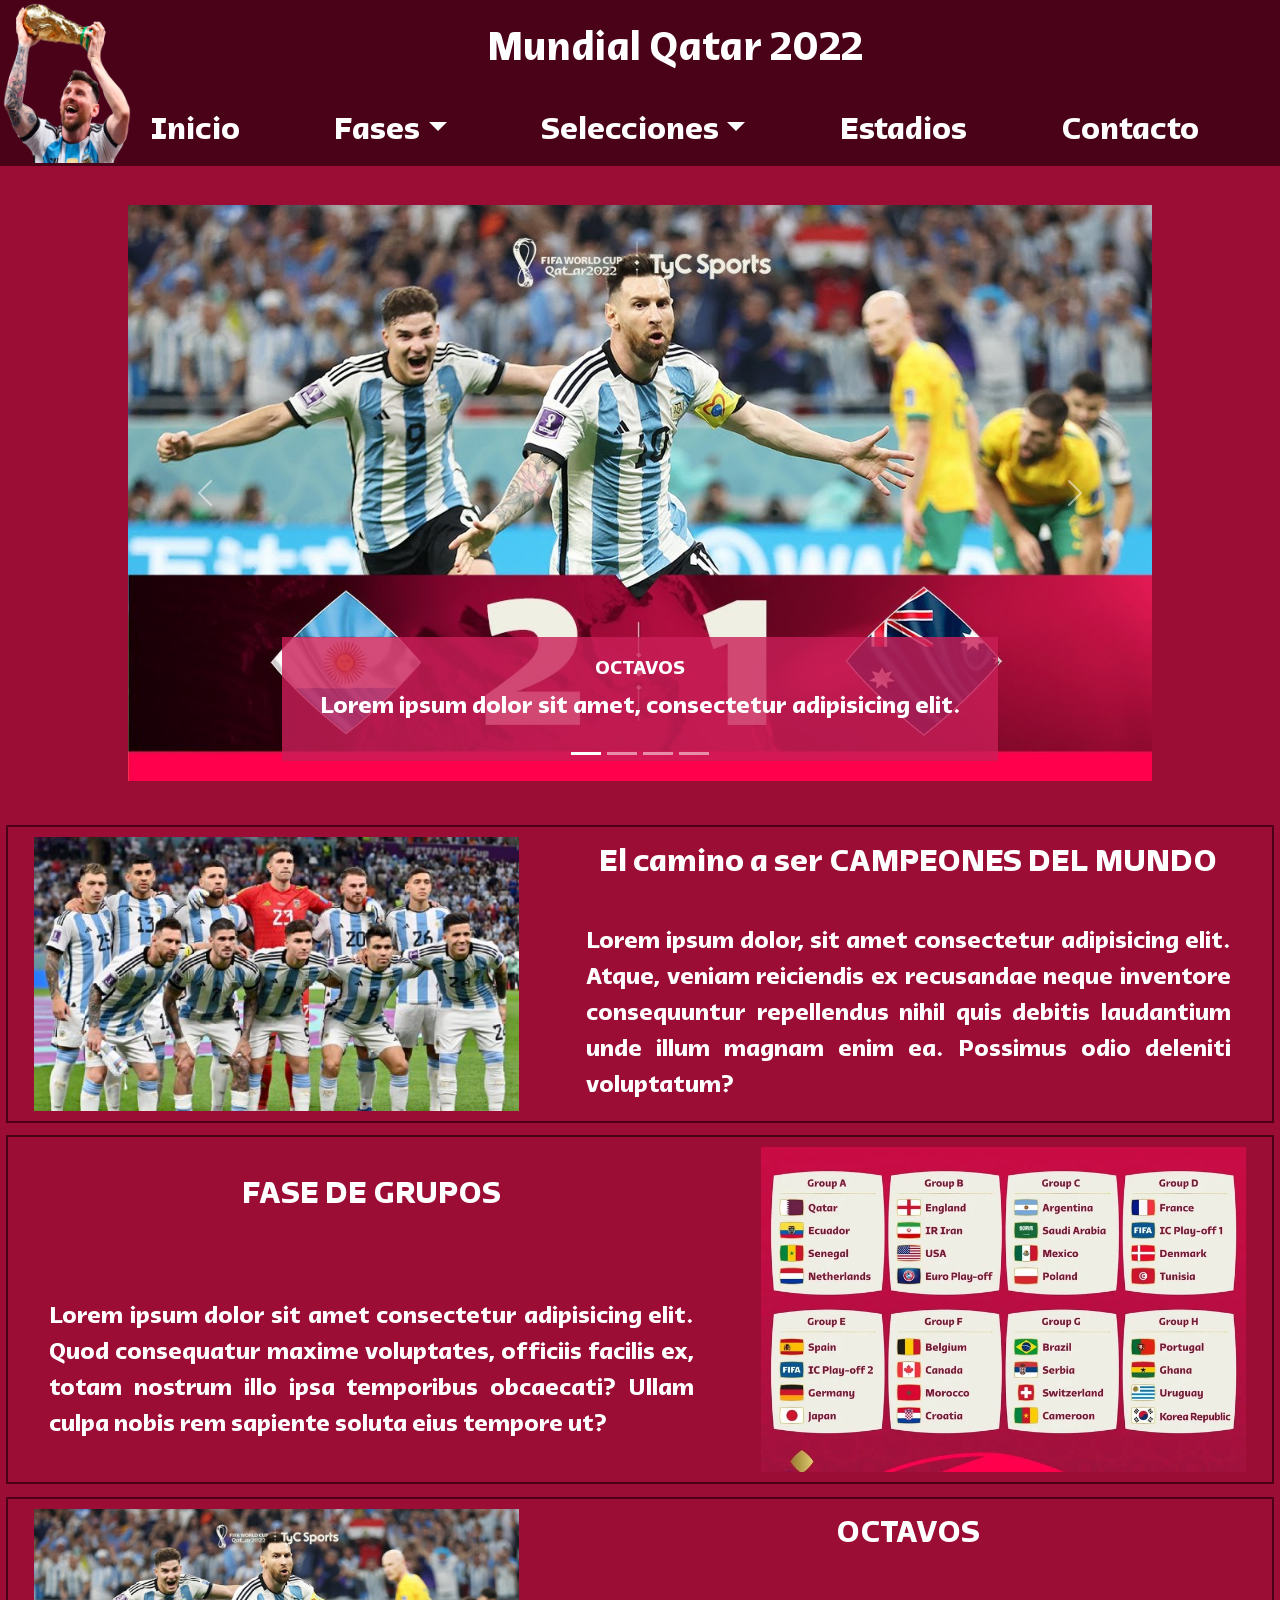
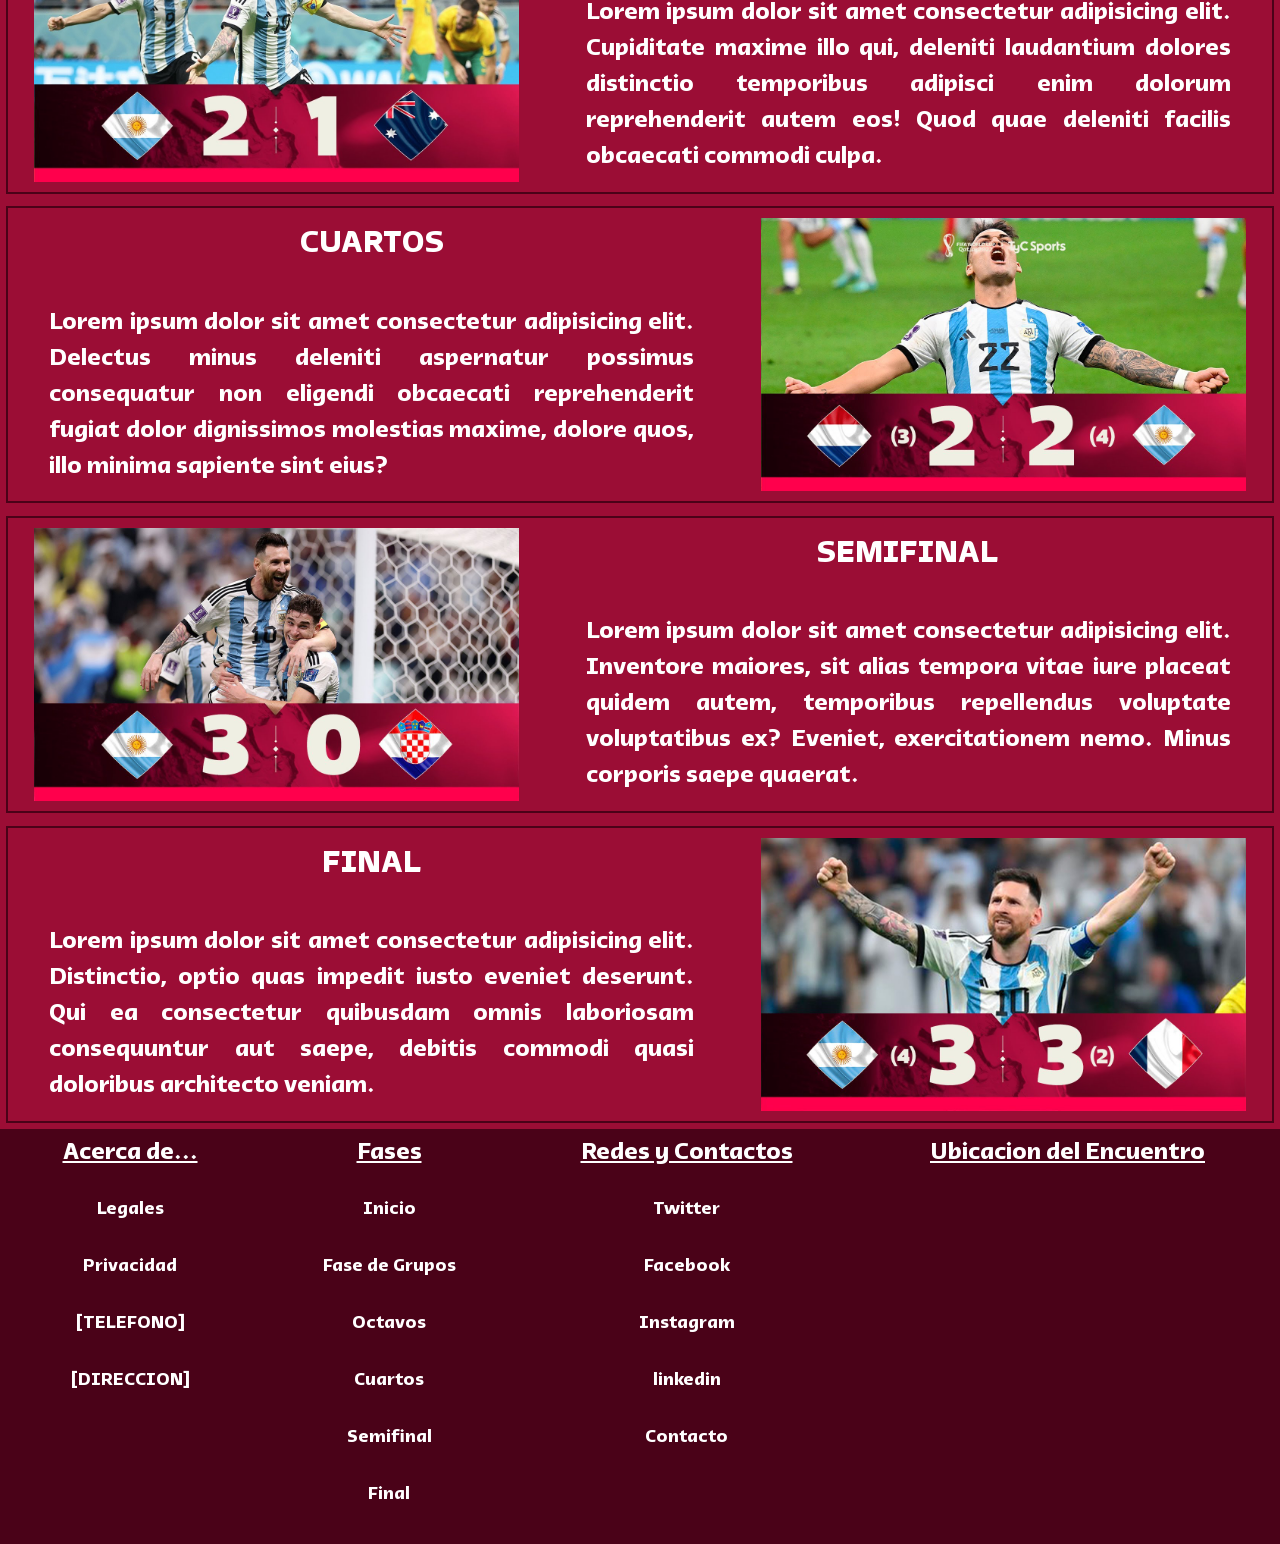
==== commit 693a4b80: "Update de Formato estadios y selecciones" ====
--- a/index.html
+++ b/index.html
@@ -25,11 +25,12 @@
 
 <body>
 
+    <!-- Inicio del menu de navegacion (Logo + header [Pueden ir mas cosas])-->
     <header class="header">
 
         <div class="header__div">
 
-            <img src="assets/img/Logo.png" alt="Messi Campeon del Mundo">
+            <img src="../assets/img/Logo.png" alt="Messi Campeon del Mundo">
 
             <div class="header__div--nav">
 
@@ -50,25 +51,42 @@
                             <ul class="navbar-nav mb-2 mb-lg-0 header__div--ul">
 
                                 <li class="nav-item">
-                                    <a class="nav-link" href="./index.html">Inicio</a>
+                                    <a class="nav-link" href="../index.html">Inicio</a>
                                 </li>
 
                                 <li class="nav-item dropdown">
                                     <a class="nav-link dropdown-toggle" href="#" id="navbarDropdown" role="button"
                                         data-bs-toggle="dropdown">Fases</a>
                                     <ul class="dropdown-menu" aria-labelledby="navbarDropdown">
-                                        <li><a class="dropdown-item" href="html/faseDeGrupos.html">Fase de Grupos</a>
-                                        </li>
-                                        <li><a class="dropdown-item" href="html/octavos.html">Octavos</a></li>
-                                        <li><a class="dropdown-item" href="html/cuartos.html">Cuartos</a></li>
-                                        <li><a class="dropdown-item" href="html/semifinal.html">Semifinal</a></li>
-                                        <li><a class="dropdown-item" href="html/Final.html">Final</a></li>
+                                        <li><a class="dropdown-item" href="./html/faseDeGrupos.html">Fase de Grupos</a></li>
+                                        <li><a class="dropdown-item" href="./html/octavos.html">Octavos</a></li>
+                                        <li><a class="dropdown-item" href="./html/cuartos.html">Cuartos</a></li>
+                                        <li><a class="dropdown-item" href="./html/semifinal.html">Semifinal</a></li>
+                                        <li><a class="dropdown-item" href="./html/Final.html">Final</a></li>
                                     </ul>
                                 </li>
 
-                                <li class="nav-item"><a class="nav-link" href="#">Selecciones</a></li>
-                                <li class="nav-item"><a class="nav-link" href="#">Estadios</a></li>
-                                <li class="nav-item"><a class="nav-link" href="html/Contacto.html">Contacto</a></li>
+                                <li class="nav-item dropdown">
+                                    <a class="nav-link dropdown-toggle" href="#" id="navbarDropdown" role="button"
+                                        data-bs-toggle="dropdown">Selecciones</a>
+                                    <ul class="dropdown-menu" aria-labelledby="navbarDropdown">
+                                        <li><a class="dropdown-item disabled" href="././html/Selecciones/arabia.html">Arabia
+                                                Saudita</a></li>
+                                        <li><a class="dropdown-item" href="././html/Selecciones/mexico.html">Mexico</a></li>
+                                        <li><a class="dropdown-item disabled disabled" href="././html/Selecciones/Polonia.html">Polonia</a>
+                                        </li>
+                                        <li><a class="dropdown-item disabled"
+                                                href="././html/Selecciones/australia.html">Australia</a></li>
+                                        <li><a class="dropdown-item disabled"
+                                                href="././html/Selecciones/Holanda.html">Holanda</a></li>
+                                        <li><a class="dropdown-item disabled"
+                                                href="././html/Selecciones/croacia.html">Croacia</a></li>
+                                        <li><a class="dropdown-item disabled"
+                                                href="././html/Selecciones/francia.html">Francia</a></li>
+                                    </ul>
+                                </li>
+                                <li class="nav-item"><a class="nav-link" href="././html/estadios/Estadios.html">Estadios</a></li>
+                                <li class="nav-item"><a class="nav-link" href="Contacto.html">Contacto</a></li>
                             </ul>
 
                         </div>
@@ -79,8 +97,7 @@
             </div>
         </div>
     </header>
-
-
+ 
     <main class="content">
 
         <div id="carouselExampleCaptions" class="carousel slide" data-bs-ride="carousel">
--- a/css/styles.css
+++ b/css/styles.css
@@ -85,6 +85,7 @@
   align-items: center;
 }
 .foot__div ul {
+  padding: 0;
   display: flex;
   flex-direction: column;
   align-items: center;
@@ -119,6 +120,8 @@
 }
 
 body {
+  font-family: "Qatar2022";
+  color: white;
   background-color: rgb(155, 13, 53);
 }
 
@@ -132,7 +135,7 @@
   flex-direction: row;
   justify-content: space-around;
   border: solid rgb(74, 2, 24) 2px;
-  margin: 10px;
+  margin: 0.5vw;
 }
 .content__article img {
   width: 100%;
@@ -169,7 +172,6 @@
   width: 40%;
 }
 
-/* configuracion de l carrousel */
 .carousel {
   margin: 3vw 10vw;
 }
@@ -189,7 +191,8 @@
   justify-content: center;
   align-items: center;
   border: solid rgb(74, 2, 24) 2px;
-  margin: 10px 0 10px 0;
+  padding: 1vw;
+  margin: 0.5vw;
 }
 .content__div h2 {
   text-align: justify;
@@ -215,7 +218,7 @@
   display: flex;
   flex-direction: column;
   border: solid rgb(74, 2, 24) 2px;
-  margin: 10px 0 10px 0;
+  margin: 0.5vw;
 }
 .content__section h2 {
   text-decoration: underline;
@@ -224,69 +227,64 @@
   text-align: center;
   margin: 5px 0 10px 0;
 }
-
-.content__section--div {
-  display: flex;
-  flex-direction: row;
-}
-
-.content__section--left {
+.content__section .content__section--div {
+  display: flex;
+  flex-direction: row;
+}
+.content__section .content__section--left {
   width: 50vw;
   margin: 0 0 0 10px;
 }
-
-.content__section--right {
+.content__section .content__section--left .content__section--list1 {
+  width: 30%;
+  display: flex;
+  align-items: start;
+}
+.content__section .content__section--left .content__section--list1 ul {
+  color: white;
+  font-size: large;
+  display: flex;
+  flex-direction: column;
+  text-align: start;
+  padding: 0;
+  margin: 0 0 0 10px;
+}
+.content__section .content__section--right {
   justify-content: end;
   width: 50vw;
+}
+.content__section .content__section--right .content__section--list2 {
+  width: 30%;
+}
+.content__section .content__section--right .content__section--list2 ul {
+  color: white;
+  font-size: large;
+  display: flex;
+  flex-direction: column;
+  text-align: end;
   margin: 0 10px 0;
 }
-
-.content__section--img {
+.content__section .content__section--img {
   display: flex;
   flex-direction: column;
   width: 70%;
   align-items: center;
 }
-
-.content__section--img img {
+.content__section .content__section--img img {
   width: 90%;
 }
-.content__section--img h3 {
+.content__section .content__section--img h3 {
   margin: 10px 0;
   color: white;
   font-size: xx-large;
 }
 
-.content__section--list1 {
-  width: 30%;
-}
-.content__section--list1 ul {
-  color: white;
-  font-size: large;
-  display: flex;
-  flex-direction: column;
-  margin: 0 0 0 10px;
-}
-
-.content__section--list2 {
-  width: 30%;
-}
-.content__section--list2 ul {
-  color: white;
-  font-size: large;
-  display: flex;
-  flex-direction: column;
-  align-items: end;
-  margin: 0 10px 0;
-}
-
-.messi {
-  background-color: rgb(155, 13, 53);
-}
-
 .form_7 {
   font-family: "Qatar2022";
   margin: 1vw;
+}
+.form_7 label {
+  color: black;
 }
 
 .form-floating > .coment__box {
@@ -303,7 +301,209 @@
   width: 40%;
 }
 
-@media (min-width: 1200px) {
+.seleccion {
+  padding: 1vw;
+  display: flex;
+  flex-direction: row;
+}
+.seleccion .equipo {
+  width: 60vw;
+}
+.seleccion .equipo .dt {
+  margin: 2vw;
+  font-family: "Qatar2022";
+  color: white;
+  display: flex;
+  justify-content: center;
+}
+.seleccion .equipo .dt div {
+  display: flex;
+  width: 40vw;
+  background-color: rgb(74, 2, 24);
+  border-radius: 20px;
+}
+.seleccion .equipo .dt div img {
+  border-top-left-radius: 20px;
+  border-bottom-left-radius: 20px;
+}
+.seleccion .equipo .dt div .name {
+  display: flex;
+  flex-direction: column;
+  margin: 1vw;
+}
+.seleccion .equipo .dt div p {
+  display: flex;
+  justify-content: flex-end;
+}
+.seleccion .equipo .arq {
+  padding: 0.5vw;
+  background-color: rgba(4, 192, 4, 0.4);
+  height: 20vw;
+  display: flex;
+  justify-content: center;
+}
+.seleccion .equipo .arq div {
+  display: flex;
+  flex-direction: column;
+  width: 14vw;
+  text-align: center;
+  align-items: center;
+}
+.seleccion .equipo .arq div img {
+  border-radius: 20px;
+  width: 70%;
+}
+.seleccion .equipo .l2 {
+  padding: 0.5vw;
+  background-color: rgba(4, 192, 4, 0.5);
+  height: 20vw;
+  display: flex;
+  flex-direction: row;
+  justify-content: center;
+}
+.seleccion .equipo .l2 div {
+  margin: 0 6vw 0;
+  display: flex;
+  flex-direction: column;
+  width: 14vw;
+  text-align: center;
+  align-items: center;
+}
+.seleccion .equipo .l2 div img {
+  border-radius: 20px;
+  width: 70%;
+}
+.seleccion .equipo .l5 {
+  padding: 0.5vw;
+  background-color: rgba(4, 192, 4, 0.5);
+  height: 30vw;
+  display: flex;
+  flex-direction: row;
+}
+.seleccion .equipo .l5 div {
+  display: flex;
+  flex-direction: column;
+  width: 14vw;
+  text-align: center;
+  align-items: center;
+}
+.seleccion .equipo .l5 div img {
+  border-radius: 20px;
+  width: 80%;
+}
+.seleccion .equipo .l5 .bot {
+  justify-content: flex-end;
+}
+.seleccion .equipo .l5 .cen {
+  justify-content: center;
+}
+.seleccion .equipo .l3 {
+  padding: 0.5vw;
+  background-color: rgba(4, 192, 4, 0.4);
+  height: 30vw;
+  display: flex;
+  flex-direction: row;
+  justify-content: center;
+}
+.seleccion .equipo .l3 div {
+  margin: 0 2vw 0 2vw;
+  display: flex;
+  flex-direction: column;
+  width: 14vw;
+  text-align: center;
+  align-items: center;
+}
+.seleccion .equipo .l3 div img {
+  border-radius: 20px;
+  width: 70%;
+}
+.seleccion .equipo .l3 .bot {
+  justify-content: flex-end;
+}
+.seleccion .fich_tec {
+  padding: 1vw;
+  width: 40vw;
+}
+.seleccion .fich_tec .accordion-body {
+  background-color: rgb(155, 13, 53);
+}
+.seleccion .fich_tec .accordion-button,
+.seleccion .fich_tec .accordion-button:not(.collapsed) {
+  color: white;
+  background-color: rgb(74, 2, 24);
+}
+.seleccion .fich_tec .accordion-button:focus {
+  border-color: rgb(74, 2, 24);
+  box-shadow: 0 0 0 2px white;
+}
+.seleccion .fich_tec .accordion-button::after {
+  background-image: url("data:image/svg+xml,%3csvg xmlns='http://www.w3.org/2000/svg' viewBox='0 0 16 16' fill='%23FFFFFF'%3e%3cpath fill-rule='evenodd' d='M1.646 4.646a.5.5 0 0 1 .708 0L8 10.293l5.646-5.647a.5.5 0 0 1 .708.708l-6 6a.5.5 0 0 1-.708 0l-6-6a.5.5 0 0 1 0-.708z'/%3e%3c/svg%3e");
+}
+
+.est h2 {
+  margin: 0vw;
+}
+.est h1 {
+  margin: 2vw;
+  text-align: center;
+}
+.est .contenedor {
+  padding: 1vw;
+}
+.est .contenedor .card {
+  border: 3px solid rgb(74, 2, 24);
+  width: 100%;
+  background-color: rgb(74, 2, 24);
+}
+.est .contenedor .card img {
+  width: 60%;
+}
+.est .contenedor .card .card-body {
+  padding: 1vw;
+  display: flex;
+  flex-direction: row;
+  background-color: rgb(155, 13, 53);
+}
+.est .contenedor .card .card-body .imagen {
+  width: 40%;
+}
+.est .contenedor .card .card-body .imagen img {
+  border-radius: 20px;
+  width: 100%;
+}
+.est .contenedor .card .card-body .imagen h2 {
+  margin: 2vw 0 0 0;
+}
+.est .contenedor .card .card-body .imagen iframe {
+  border: 5px solid rgb(74, 2, 24);
+  width: 100%;
+}
+.est .contenedor .card .card-body .texto {
+  padding: 1vw 0 0 2vw;
+  width: 60%;
+}
+.est .contenedor .card .card-body .texto p {
+  text-align: justify;
+}
+.est .contenedor .card .card-body .texto h2, .est .contenedor .card .card-body .texto h3 {
+  text-align: start;
+  font-size: xx-large;
+  padding: 0;
+}
+.est .contenedor .card .card-body .texto ul {
+  display: flex;
+  flex-direction: column;
+  align-items: start;
+  padding: 0.5vw 0vw 0 0.5vw;
+}
+.est .contenedor .card .card-body .texto ul a {
+  text-align: start;
+  text-decoration: none;
+  color: white;
+  font-size: large;
+}
+
+@media (max-width: 1200px) {
   .header__div--nav {
     font-size: xx-large;
   }
@@ -337,21 +537,97 @@
   .content__article--div {
     width: 100vw;
   }
-  .content__section--list1,
-  .content__section--list2 {
+  .content__section {
+    justify-content: center;
+  }
+  .content__section .content__section--div {
+    flex-direction: column;
+    justify-content: center;
+  }
+  .content__section .content__section--div .content__section--left,
+  .content__section .content__section--div .content__section--right {
+    margin: 1vw;
+    width: 95vw;
+    flex-direction: row;
+  }
+  .content__section .content__section--div .content__section--left .content__section--img,
+  .content__section .content__section--div .content__section--right .content__section--img {
+    width: 50vw;
+  }
+  .content__section .content__section--div .content__section--left .content__section--list1,
+  .content__section .content__section--div .content__section--left .content__section--list2,
+  .content__section .content__section--div .content__section--right .content__section--list1,
+  .content__section .content__section--div .content__section--right .content__section--list2 {
+    justify-content: center;
     width: 40vw;
   }
-  .content__section--div {
+  .content__section .content__section--div .content__section--left .content__section--list1 ul,
+  .content__section .content__section--div .content__section--left .content__section--list2 ul,
+  .content__section .content__section--div .content__section--right .content__section--list1 ul,
+  .content__section .content__section--div .content__section--right .content__section--list2 ul {
+    text-align: center;
+  }
+  .seleccion {
     flex-direction: column;
-  }
-  .content__section--left,
-  .content__section--right {
-    margin: 1vw;
+    padding: 0;
+  }
+  .seleccion .equipo {
     width: 100vw;
+  }
+  .seleccion .equipo .dt div {
+    display: flex;
+    width: 60vw;
+  }
+  .seleccion .equipo .arq,
+  .seleccion .equipo .l2 {
+    height: 22vw;
+  }
+  .seleccion .equipo .l5 {
+    height: 35vw;
+    justify-content: center;
+  }
+  .seleccion .equipo .l5 div {
+    width: 14vw;
+    margin: 0 3vw 0 3vw;
+  }
+  .seleccion .equipo .l5 div img {
+    width: 80%;
+  }
+  .seleccion .fich_tec {
+    width: 100vw;
+  }
+}
+@media (max-width: 720px) {
+  .foot {
+    flex-direction: column;
+  }
+  .foot__div {
+    align-items: center;
     flex-direction: row;
   }
-  .content__section--img {
+  .foot__div--h3 {
     width: 50vw;
+  }
+  .foot__div--ul {
+    border: solid 3px white;
+    width: 50vw;
+  }
+  .seleccion .equipo .dt div {
+    display: flex;
+    width: 60vw;
+  }
+  .seleccion .equipo .arq,
+  .seleccion .equipo .l2 {
+    height: 25vw;
+  }
+  .seleccion .equipo .arq a,
+  .seleccion .equipo .l2 a,
+  .seleccion .equipo .l5 a,
+  .seleccion .equipo .l3 a {
+    font-size: x-large;
+  }
+  .seleccion .equipo .l3 div {
+    margin: 0 5vw 0 5vw;
   }
 }
 @media (max-width: 540px) {
@@ -359,7 +635,7 @@
     margin: 2vw 0vw;
   }
   .header__div--nav {
-    width: 100vw;
+    width: 95vw;
     flex-direction: column;
     font-size: x-large;
   }
@@ -384,43 +660,15 @@
   .content__article--div {
     width: 100vw;
   }
-  .content__section--div {
-    flex-direction: column;
-  }
-  .content__section--left,
-  .content__section--right {
-    margin: 1vw;
-    width: 100vw;
-    flex-direction: row;
-  }
-  .content__section--list1,
-  .content__section--list2 {
-    width: 50vw;
-  }
-  .content__section--div {
-    flex-direction: column;
-  }
-  .content__section--left,
-  .content__section--right {
-    margin: 1vw;
-    width: 100vw;
-    flex-direction: row;
-  }
-}
-@media (max-width: 720px) {
-  .foot {
-    flex-direction: column;
-  }
-  .foot__div {
-    align-items: center;
-    flex-direction: row;
-  }
-  .foot__div--h3 {
-    width: 50vw;
-  }
-  .foot__div--ul {
-    border: solid 3px white;
-    width: 50vw;
+  .seleccion .equipo .dt div {
+    display: flex;
+    width: 90vw;
+  }
+  .seleccion .equipo .arq h2,
+  .seleccion .equipo .l2 h2,
+  .seleccion .equipo .l5 h2,
+  .seleccion .equipo .l3 h2 {
+    font-size: large;
   }
 }
 
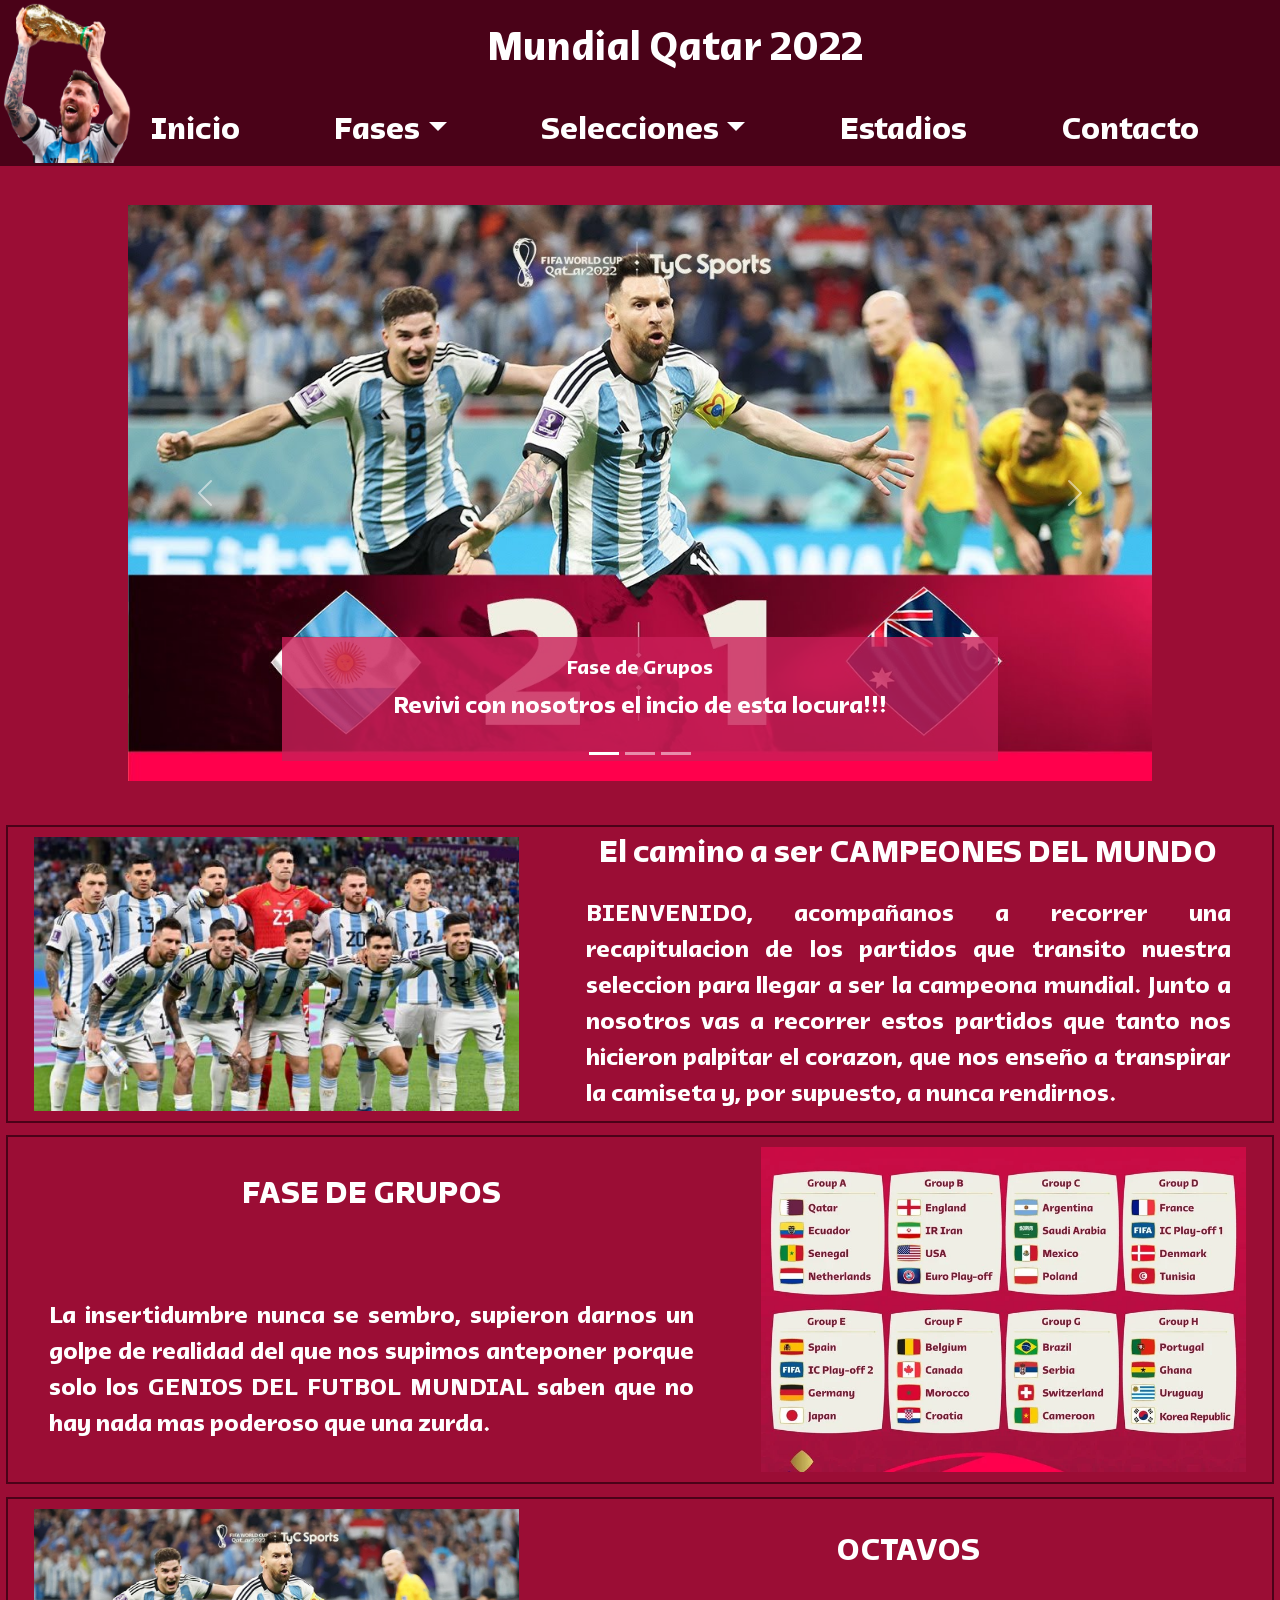
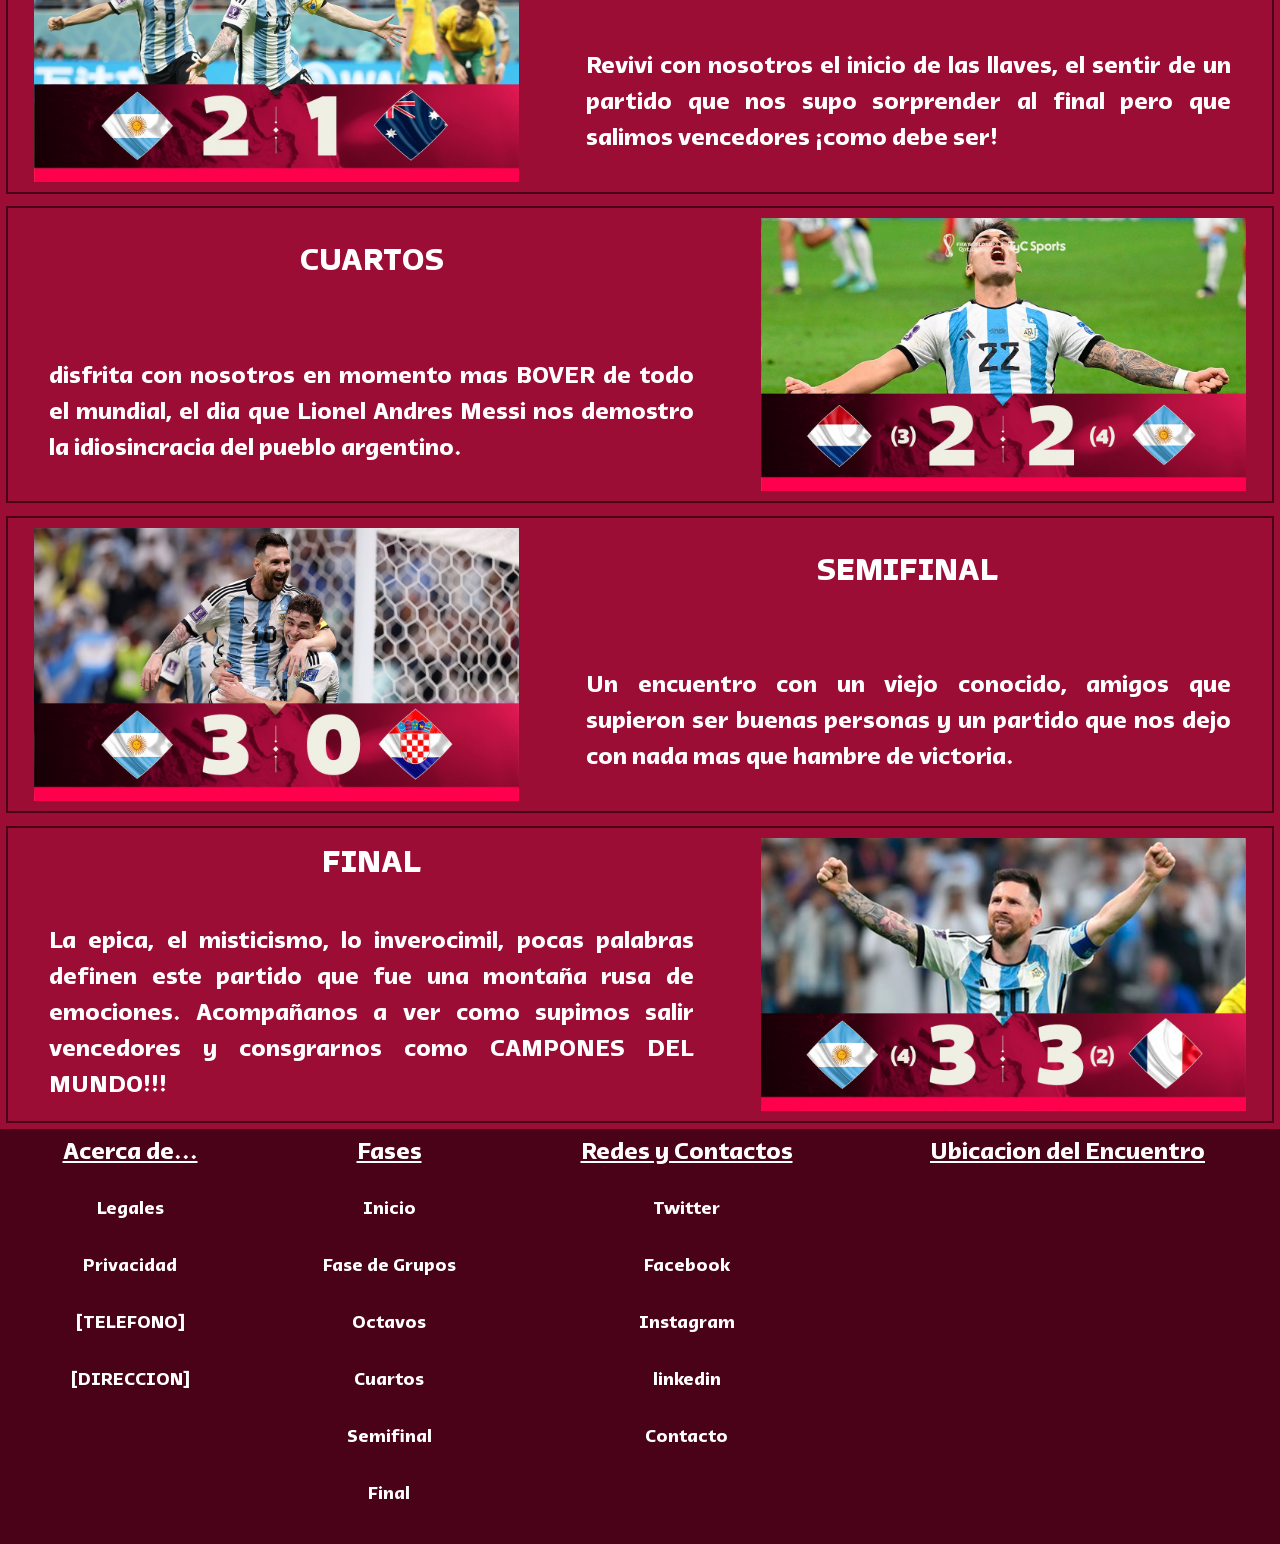
==== commit 2e92cb9d: "Linkeos, Trabajo de navegacion y establecimiento de paginas principales" ====
--- a/index.html
+++ b/index.html
@@ -30,7 +30,7 @@
 
         <div class="header__div">
 
-            <img src="../assets/img/Logo.png" alt="Messi Campeon del Mundo">
+            <img src="./assets/img/Logo.png" alt="Messi Campeon del Mundo">
 
             <div class="header__div--nav">
 
@@ -51,18 +51,22 @@
                             <ul class="navbar-nav mb-2 mb-lg-0 header__div--ul">
 
                                 <li class="nav-item">
-                                    <a class="nav-link" href="../index.html">Inicio</a>
+                                    <a class="nav-link" href="index.html">Inicio</a>
                                 </li>
 
                                 <li class="nav-item dropdown">
                                     <a class="nav-link dropdown-toggle" href="#" id="navbarDropdown" role="button"
                                         data-bs-toggle="dropdown">Fases</a>
                                     <ul class="dropdown-menu" aria-labelledby="navbarDropdown">
-                                        <li><a class="dropdown-item" href="./html/faseDeGrupos.html">Fase de Grupos</a></li>
-                                        <li><a class="dropdown-item" href="./html/octavos.html">Octavos</a></li>
-                                        <li><a class="dropdown-item" href="./html/cuartos.html">Cuartos</a></li>
-                                        <li><a class="dropdown-item" href="./html/semifinal.html">Semifinal</a></li>
-                                        <li><a class="dropdown-item" href="./html/Final.html">Final</a></li>
+                                        <li><a class="dropdown-item" href="./html/faseDeGrupos.html">Fase de Grupos</a>
+                                        </li>
+                                        <li><a class="dropdown-item disabled" href="./html/octavos.html">Octavos</a>
+                                        </li>
+                                        <li><a class="dropdown-item disabled" href="./html/cuartos.html">Cuartos</a>
+                                        </li>
+                                        <li><a class="dropdown-item disabled" href="./html/semifinal.html">Semifinal</a>
+                                        </li>
+                                        <li><a class="dropdown-item disabled" href="./html/Final.html">Final</a></li>
                                     </ul>
                                 </li>
 
@@ -70,10 +74,13 @@
                                     <a class="nav-link dropdown-toggle" href="#" id="navbarDropdown" role="button"
                                         data-bs-toggle="dropdown">Selecciones</a>
                                     <ul class="dropdown-menu" aria-labelledby="navbarDropdown">
-                                        <li><a class="dropdown-item disabled" href="././html/Selecciones/arabia.html">Arabia
+                                        <li><a class="dropdown-item disabled"
+                                                href="././html/Selecciones/arabia.html">Arabia
                                                 Saudita</a></li>
-                                        <li><a class="dropdown-item" href="././html/Selecciones/mexico.html">Mexico</a></li>
-                                        <li><a class="dropdown-item disabled disabled" href="././html/Selecciones/Polonia.html">Polonia</a>
+                                        <li><a class="dropdown-item" href="././html/Selecciones/mexico.html">Mexico</a>
+                                        </li>
+                                        <li><a class="dropdown-item disabled disabled"
+                                                href="././html/Selecciones/Polonia.html">Polonia</a>
                                         </li>
                                         <li><a class="dropdown-item disabled"
                                                 href="././html/Selecciones/australia.html">Australia</a></li>
@@ -85,7 +92,8 @@
                                                 href="././html/Selecciones/francia.html">Francia</a></li>
                                     </ul>
                                 </li>
-                                <li class="nav-item"><a class="nav-link" href="././html/estadios/Estadios.html">Estadios</a></li>
+                                <li class="nav-item"><a class="nav-link"
+                                        href="././html/estadios/Estadios.html">Estadios</a></li>
                                 <li class="nav-item"><a class="nav-link" href="Contacto.html">Contacto</a></li>
                             </ul>
 
@@ -97,7 +105,7 @@
             </div>
         </div>
     </header>
- 
+
     <main class="content">
 
         <div id="carouselExampleCaptions" class="carousel slide" data-bs-ride="carousel">
@@ -109,41 +117,33 @@
                     aria-label="Slide 2"></button>
                 <button type="button" data-bs-target="#carouselExampleCaptions" data-bs-slide-to="2"
                     aria-label="Slide 3"></button>
-                <button type="button" data-bs-target="#carouselExampleCaptions" data-bs-slide-to="3"
-                    aria-label="Slide 4"></button>
             </div>
 
             <div class="carousel-inner">
 
                 <div class="carousel-item active">
-                    <img href="html/octavos.html" src="assets/img/octavos.jpg" class="d-block w-100" alt="Octavos">
+                    <img src="assets/img/octavos.jpg" class="d-block w-100" alt="Octavos">
                     <div class="carousel-caption d-none d-md-block">
-                        <h5 href="html/octavos.html">OCTAVOS</h5>
-                        <p>Lorem ipsum dolor sit amet, consectetur adipisicing elit.</p>
+                        <h5>Fase de Grupos</h5>
+                        <p>Revivi con nosotros el incio de esta locura!!!</p>
                     </div>
                 </div>
 
                 <div class="carousel-item">
-                    <img src="assets/img/cuartos.jpg" class="d-block w-100" alt="Cuartos">
+                    <img src="https://assets.goal.com/v3/assets/bltcc7a7ffd2fbf71f5/blt8067651aa27588a4/622902b61e13ab11d9796dfa/unnamed_(1).jpg?auto=webp&format=pjpg&width=3840&quality=60"
+                        class="d-block w-100" alt="Cuartos">
                     <div class="carousel-caption d-none d-md-block">
-                        <h5>CUARTOS</h5>
-                        <p>Lorem ipsum dolor sit amet, consectetur adipisicing elit.</p>
+                        <h5>Estadios</h5>
+                        <p>Acompañanos a recorres los lugares donde dimos catedra futbolistica</p>
                     </div>
                 </div>
 
                 <div class="carousel-item">
-                    <img src="assets/img/semifinal.jpg" class="d-block w-100" alt="Semifinales">
+                    <img src="https://fotos.perfil.com/2022/12/18/trim/987/555/argentina-campeon-del-mundo-1475237.jpg"
+                        class="d-block w-100" alt="Semifinales">
                     <div class="carousel-caption d-none d-md-block">
-                        <h5>SEMIFINAL</h5>
-                        <p>Lorem ipsum dolor sit amet, consectetur adipisicing elit.</p>
-                    </div>
-                </div>
-
-                <div class="carousel-item">
-                    <img src="assets/img/final.jpg" class="d-block w-100" alt="Final">
-                    <div class="carousel-caption d-none d-md-block">
-                        <h5>FINAL</h5>
-                        <p>Lorem ipsum dolor sit amet, consectetur adipisicing elit.</p>
+                        <h5>Contactate con nosostros</h5>
+                        <p>Mandanos un mensaje sobre lo que quieras compartir con nosotros!</p>
                     </div>
                 </div>
 
@@ -174,24 +174,23 @@
             <div class="content__article--div">
                 <h2><a href="index.html">El camino a ser CAMPEONES DEL MUNDO</a></h2>
                 <p>
-                    Lorem ipsum dolor, sit amet consectetur adipisicing elit. Atque, veniam reiciendis ex recusandae
-                    neque
-                    inventore consequuntur repellendus nihil quis debitis laudantium unde illum magnam enim ea. Possimus
-                    odio deleniti voluptatum?
-                </p>
-
-            </div>
-        </article>
-
-        <article class="content__article">
-
-            <div class="content__article--div">
-                <h2><a href="html/faseDeGrupos.html">FASE DE GRUPOS</a></h2>
-                <p>
-                    Lorem ipsum dolor sit amet consectetur adipisicing elit. Quod consequatur maxime voluptates,
-                    officiis
-                    facilis ex, totam nostrum illo ipsa temporibus obcaecati? Ullam culpa nobis rem sapiente soluta eius
-                    tempore ut? </p>
+                    BIENVENIDO, acompañanos a recorrer una recapitulacion de los partidos que transito nuestra seleccion
+                    para llegar a ser la campeona mundial. Junto a nosotros vas a recorrer estos partidos que tanto nos
+                    hicieron palpitar el corazon, que nos enseño a transpirar la camiseta y, por supuesto, a nunca
+                    rendirnos.
+                </p>
+
+            </div>
+        </article>
+
+        <article class="content__article">
+
+            <div class="content__article--div">
+                <h2><a href="./html/faseDeGrupos.html">FASE DE GRUPOS</a></h2>
+                <p>
+                    La insertidumbre nunca se sembro, supieron darnos un golpe de realidad del que nos supimos anteponer
+                    porque solo los GENIOS DEL FUTBOL MUNDIAL saben que no hay nada mas poderoso que una zurda.
+                </p>
             </div>
 
             <div class="content__article--img">
@@ -208,27 +207,22 @@
 
 
             <div class="content__article--div resposive">
-                <h2><a href="html/octavos.html">OCTAVOS</a></h2>
-                <p>
-                    Lorem ipsum dolor sit amet consectetur adipisicing elit. Cupiditate maxime illo qui, deleniti
-                    laudantium
-                    dolores distinctio temporibus adipisci enim dolorum reprehenderit autem eos! Quod quae deleniti
-                    facilis
-                    obcaecati commodi culpa.
-                </p>
-            </div>
-
-        </article>
-
-        <article class="content__article">
-
-            <div class="content__article--div">
-                <h2><a href="html/cuartos.html">CUARTOS</a></h2>
-                <p>
-                    Lorem ipsum dolor sit amet consectetur adipisicing elit. Delectus minus deleniti aspernatur possimus
-                    consequatur non eligendi obcaecati reprehenderit fugiat dolor dignissimos molestias maxime, dolore
-                    quos,
-                    illo minima sapiente sint eius? </p>
+                <h2><a href="#">OCTAVOS</a></h2>
+                <p>
+                    Revivi con nosotros el inicio de las llaves, el sentir de un partido que nos supo sorprender al
+                    final pero que salimos vencedores ¡como debe ser!
+                </p>
+            </div>
+
+        </article>
+
+        <article class="content__article">
+
+            <div class="content__article--div">
+                <h2><a href="#">CUARTOS</a></h2>
+                <p>
+                    disfrita con nosotros en momento mas BOVER de todo el mundial, el dia que Lionel Andres Messi nos
+                    demostro la idiosincracia del pueblo argentino. </p>
             </div>
 
             <div class="content__article--img">
@@ -244,27 +238,21 @@
             </div>
 
             <div class="content__article--div">
-                <h2><a href="html/semifinal.html">SEMIFINAL</a></h2>
-                <p>
-                    Lorem ipsum dolor sit amet consectetur adipisicing elit. Inventore maiores, sit alias tempora vitae
-                    iure
-                    placeat quidem autem, temporibus repellendus voluptate voluptatibus ex? Eveniet, exercitationem
-                    nemo.
-                    Minus corporis saepe quaerat. </p>
-            </div>
-
-        </article>
-
-        <article class="content__article">
-
-            <div class="content__article--div">
-                <h2><a href="html/Final.html">FINAL</a></h2>
-                <p>
-                    Lorem ipsum dolor sit amet consectetur adipisicing elit. Distinctio, optio quas impedit iusto
-                    eveniet
-                    deserunt. Qui ea consectetur quibusdam omnis laboriosam consequuntur aut saepe, debitis commodi
-                    quasi
-                    doloribus architecto veniam. </p>
+                <h2><a href="#">SEMIFINAL</a></h2>
+                <p>
+                    Un encuentro con un viejo conocido, amigos que supieron ser buenas personas y un partido que nos dejo con nada mas que hambre de victoria.    
+                </p>
+            </div>
+
+        </article>
+
+        <article class="content__article">
+
+            <div class="content__article--div">
+                <h2><a href="#">FINAL</a></h2>
+                <p>
+                    La epica, el misticismo, lo inverocimil, pocas palabras definen este partido que fue una montaña rusa de emociones. Acompañanos a ver como supimos salir vencedores y consgrarnos como CAMPONES DEL MUNDO!!!
+                </p>
             </div>
 
             <div class="content__article--img">
--- a/css/styles.css
+++ b/css/styles.css
@@ -100,6 +100,9 @@
   text-decoration: none;
   font-size: large;
 }
+.foot__div--ul a:hover {
+  color: black;
+}
 
 .foot__div--h3 {
   text-decoration: underline;
@@ -158,6 +161,10 @@
   justify-content: center;
   text-align: center;
 }
+.content__article--div a:hover {
+  color: black;
+  text-decoration: underline;
+}
 .content__article--div p {
   display: flex;
   font-family: "Qatar2022";
@@ -193,6 +200,14 @@
   border: solid rgb(74, 2, 24) 2px;
   padding: 1vw;
   margin: 0.5vw;
+}
+.content__div a {
+  text-decoration: none;
+  color: rgb(128, 122, 122);
+}
+.content__div a:hover {
+  text-decoration: underline;
+  color: black;
 }
 .content__div h2 {
   text-align: justify;
@@ -236,7 +251,7 @@
   margin: 0 0 0 10px;
 }
 .content__section .content__section--left .content__section--list1 {
-  width: 30%;
+  width: 50%;
   display: flex;
   align-items: start;
 }
@@ -254,20 +269,20 @@
   width: 50vw;
 }
 .content__section .content__section--right .content__section--list2 {
-  width: 30%;
+  width: 50%;
 }
 .content__section .content__section--right .content__section--list2 ul {
   color: white;
   font-size: large;
   display: flex;
   flex-direction: column;
-  text-align: end;
+  text-align: left;
   margin: 0 10px 0;
 }
 .content__section .content__section--img {
   display: flex;
   flex-direction: column;
-  width: 70%;
+  width: 50%;
   align-items: center;
 }
 .content__section .content__section--img img {
@@ -277,6 +292,14 @@
   margin: 10px 0;
   color: white;
   font-size: xx-large;
+}
+.content__section .content__section--img h3 a {
+  text-decoration: none;
+  color: white;
+}
+.content__section .content__section--img h3 a:hover {
+  text-decoration: underline;
+  color: black;
 }
 
 .form_7 {
@@ -308,6 +331,9 @@
 }
 .seleccion .equipo {
   width: 60vw;
+}
+.seleccion .equipo h2 {
+  font-size: xx-large;
 }
 .seleccion .equipo .dt {
   margin: 2vw;
@@ -426,17 +452,44 @@
 }
 .seleccion .fich_tec .accordion-body {
   background-color: rgb(155, 13, 53);
-}
-.seleccion .fich_tec .accordion-button,
-.seleccion .fich_tec .accordion-button:not(.collapsed) {
+  padding-left: 5vw;
+}
+.seleccion .fich_tec .accordion-body p {
+  font-size: xx-large;
+}
+.seleccion .fich_tec .accordion-body iframe {
+  height: 300px;
+  width: 100%;
+}
+.seleccion .fich_tec .accordion-body ul {
+  padding: 0;
+  font-size: x-large;
+}
+.seleccion .fich_tec .accordion-body ul li {
+  margin: 1vw 0 0 0;
+}
+.seleccion .fich_tec .accordion-body ul li i {
+  margin: 0px;
+}
+.seleccion .fich_tec .accordion-body ul .in {
+  padding: 0 0 0 10px;
+}
+.seleccion .fich_tec .accordion-body ul .in li {
+  margin: 0;
+}
+.seleccion .fich_tec .accordion-body ul .in i {
+  margin: 5px;
+}
+.seleccion .accordion-button,
+.seleccion .accordion-button:not(.collapsed) {
   color: white;
   background-color: rgb(74, 2, 24);
 }
-.seleccion .fich_tec .accordion-button:focus {
+.seleccion .accordion-button:focus {
   border-color: rgb(74, 2, 24);
   box-shadow: 0 0 0 2px white;
 }
-.seleccion .fich_tec .accordion-button::after {
+.seleccion .accordion-button::after {
   background-image: url("data:image/svg+xml,%3csvg xmlns='http://www.w3.org/2000/svg' viewBox='0 0 16 16' fill='%23FFFFFF'%3e%3cpath fill-rule='evenodd' d='M1.646 4.646a.5.5 0 0 1 .708 0L8 10.293l5.646-5.647a.5.5 0 0 1 .708.708l-6 6a.5.5 0 0 1-.708 0l-6-6a.5.5 0 0 1 0-.708z'/%3e%3c/svg%3e");
 }
 
@@ -485,7 +538,8 @@
 .est .contenedor .card .card-body .texto p {
   text-align: justify;
 }
-.est .contenedor .card .card-body .texto h2, .est .contenedor .card .card-body .texto h3 {
+.est .contenedor .card .card-body .texto h2,
+.est .contenedor .card .card-body .texto h3 {
   text-align: start;
   font-size: xx-large;
   padding: 0;
@@ -502,10 +556,26 @@
   color: white;
   font-size: large;
 }
+.est .contenedor .card .card-body .texto ul a:hover {
+  color: black;
+}
+
+.unlink {
+  color: black;
+}
 
 @media (max-width: 1200px) {
   .header__div--nav {
     font-size: xx-large;
+  }
+  h2 {
+    font-size: 20px;
+  }
+  .seleccion .equipo .arq h2,
+  .seleccion .equipo .l2 h2,
+  .seleccion .equipo .l5 h2,
+  .seleccion .equipo .l3 h2 {
+    font-size: 26px;
   }
 }
 @media (max-width: 992px) {
@@ -561,18 +631,15 @@
     justify-content: center;
     width: 40vw;
   }
-  .content__section .content__section--div .content__section--left .content__section--list1 ul,
-  .content__section .content__section--div .content__section--left .content__section--list2 ul,
-  .content__section .content__section--div .content__section--right .content__section--list1 ul,
-  .content__section .content__section--div .content__section--right .content__section--list2 ul {
-    text-align: center;
-  }
   .seleccion {
     flex-direction: column;
     padding: 0;
   }
   .seleccion .equipo {
     width: 100vw;
+  }
+  .seleccion .equipo h2 {
+    font-size: 19px;
   }
   .seleccion .equipo .dt div {
     display: flex;
@@ -668,7 +735,7 @@
   .seleccion .equipo .l2 h2,
   .seleccion .equipo .l5 h2,
   .seleccion .equipo .l3 h2 {
-    font-size: large;
+    font-size: 17px;
   }
 }
 
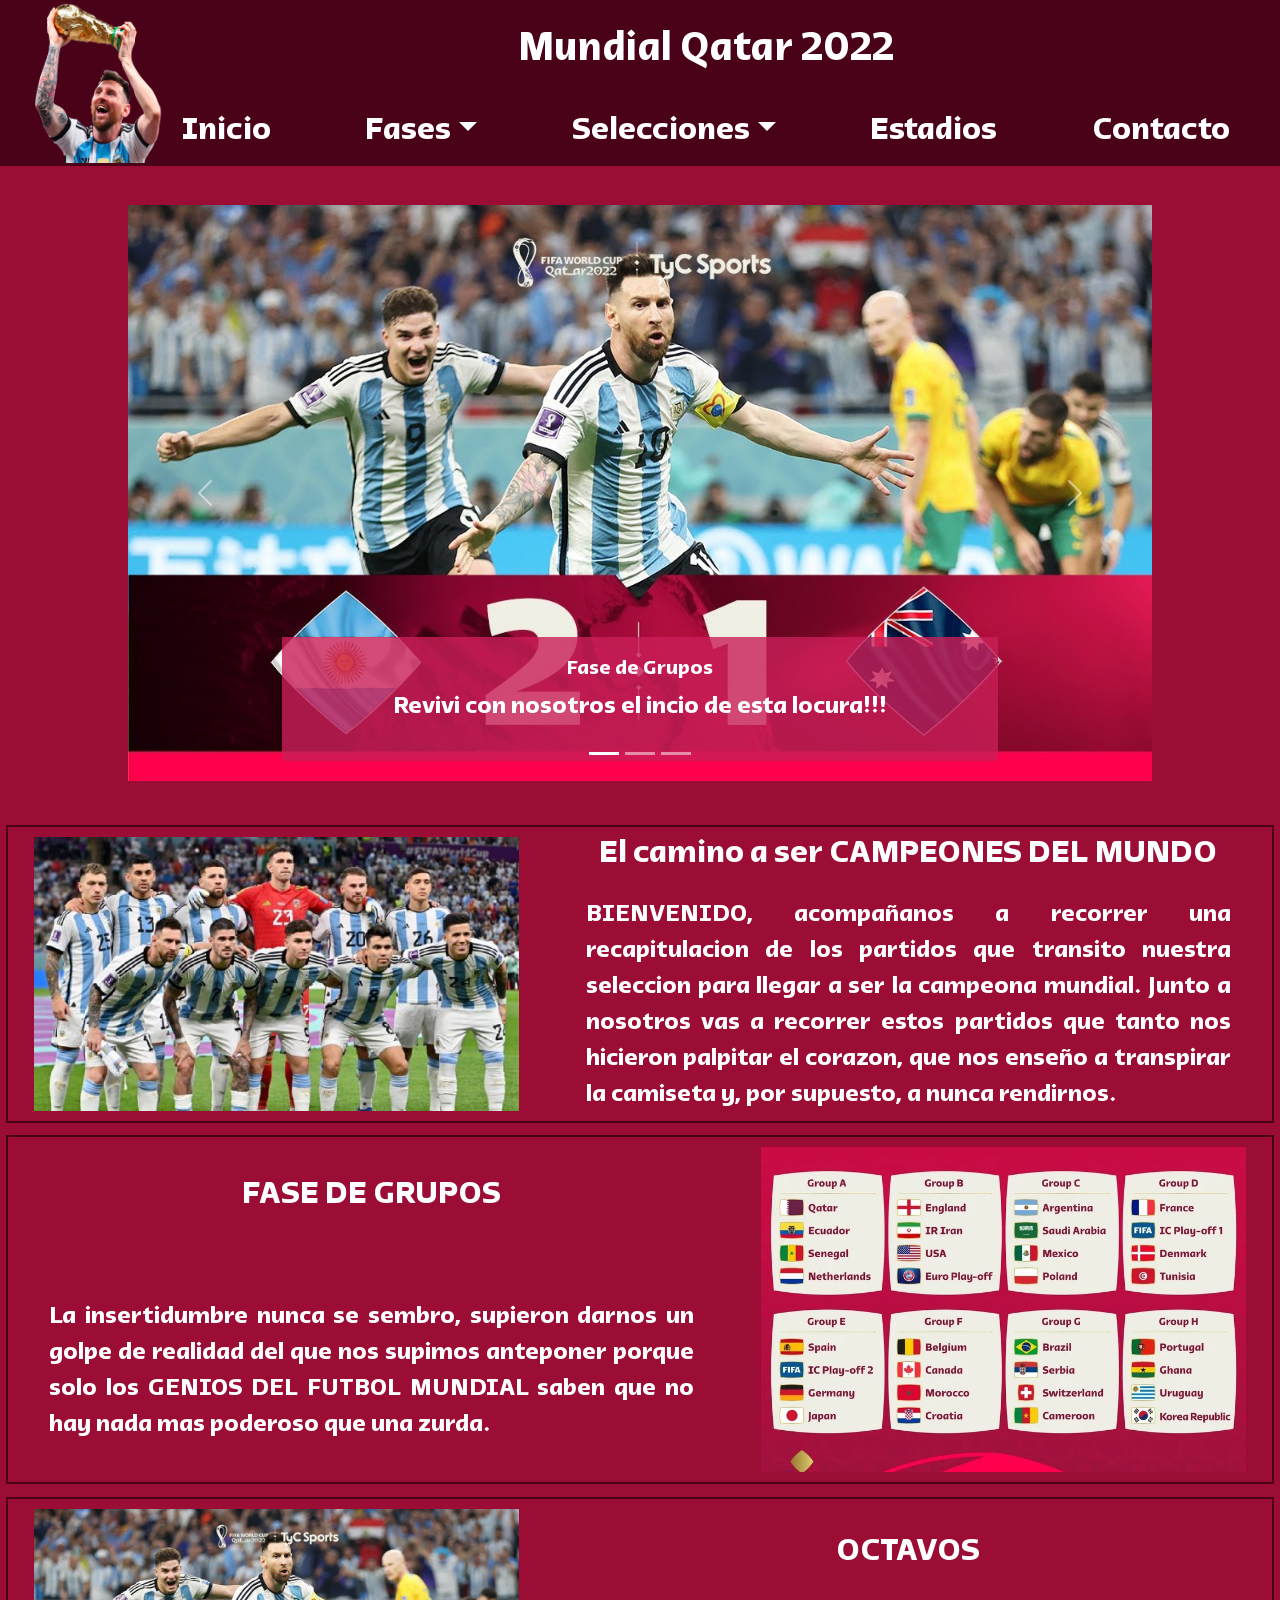
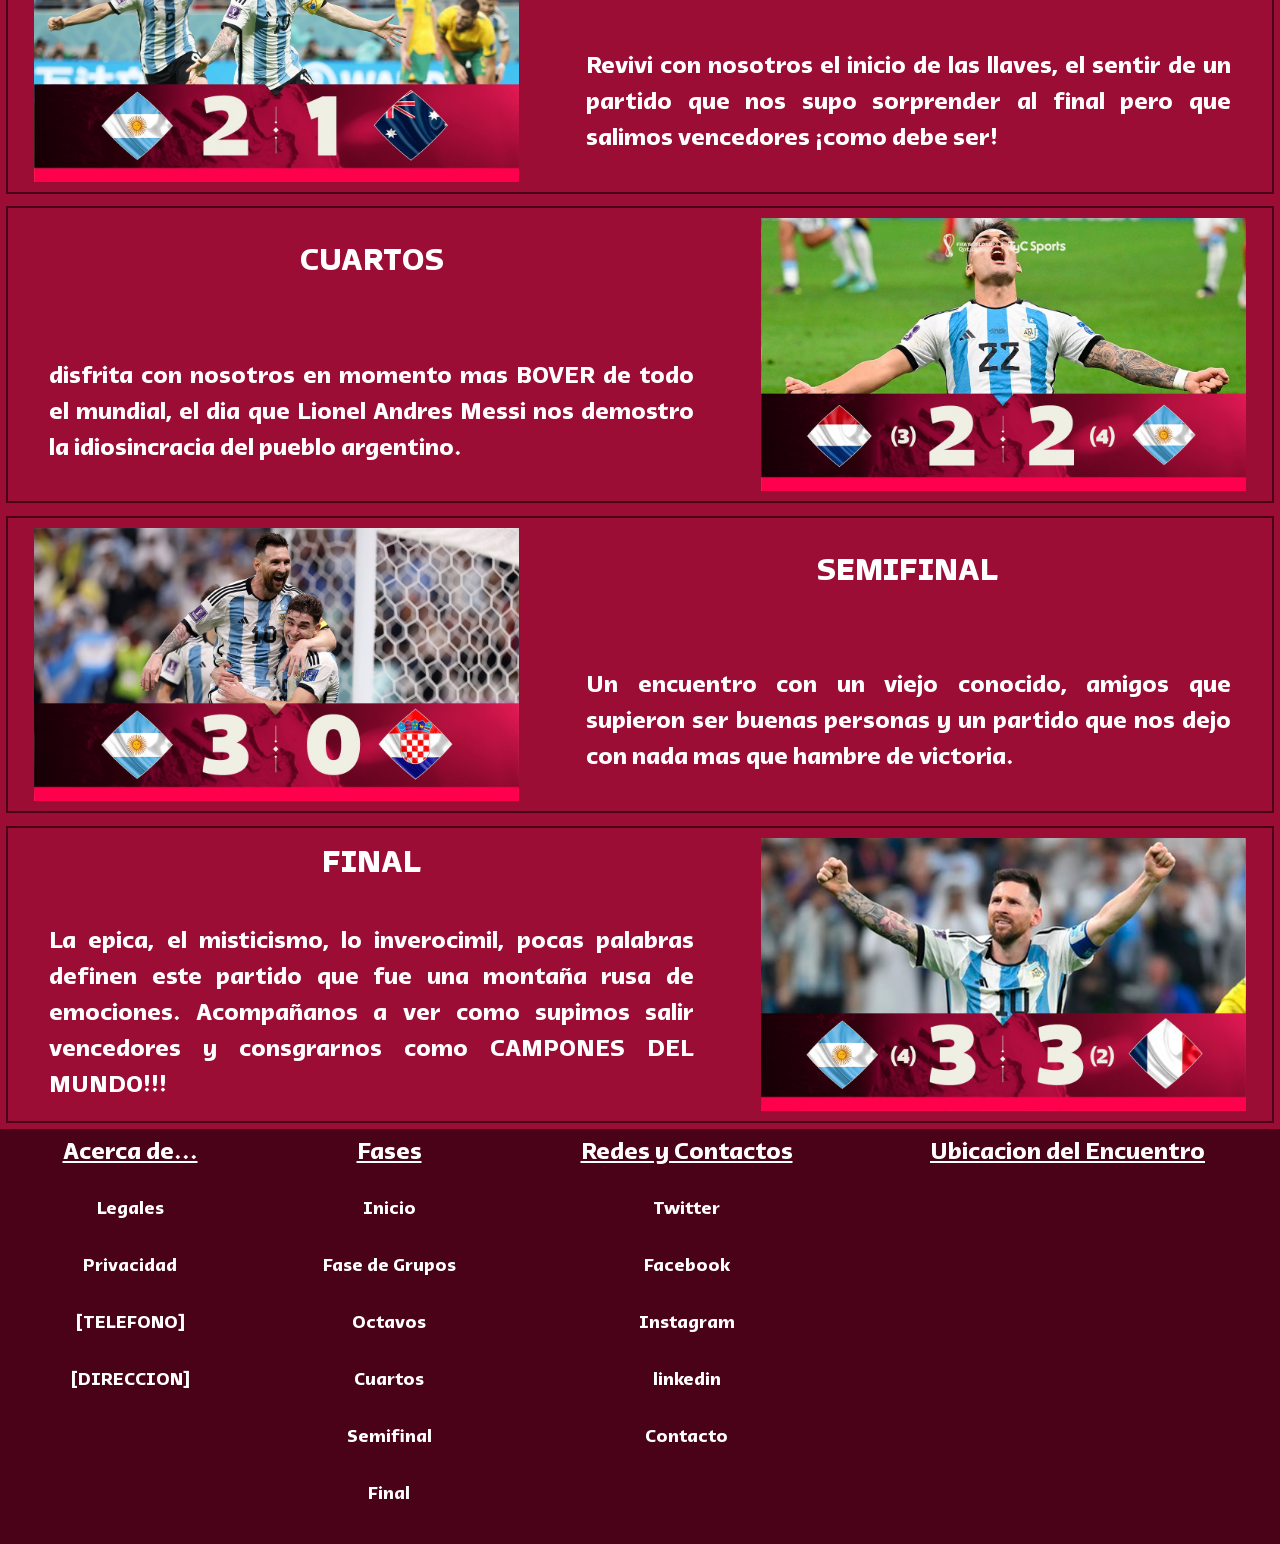
==== commit 0244899b: "update de navegacion de pf" ====
--- a/index.html
+++ b/index.html
@@ -7,6 +7,10 @@
 <head>
     <meta charset="UTF-8">
     <meta name="viewport" content="width=device-width, initial-scale=1.0">
+
+    <meta name="description" content="Formacion de Argentina vs Mexico">
+    <meta name="keywords" content="ARGENTINA, QATAR, FASES, GLORIA, MARADONA, ROMAN, 2022, MUNDIAL, MESSI, GOAT">
+
     <link rel="shortcut icon" href="assets/img/images.jpeg">
 
     <!-- linkeo el bootstrap -->
@@ -18,7 +22,7 @@
 
 
     <!-- insetamos un titulo para la pestaña -->
-    <title>Inicio</title>
+    <title>Inicio | MUNDIAL QATAR 2022</title>
 </head>
 
 <!-- La segunda es body -->
@@ -94,7 +98,7 @@
                                 </li>
                                 <li class="nav-item"><a class="nav-link"
                                         href="././html/estadios/Estadios.html">Estadios</a></li>
-                                <li class="nav-item"><a class="nav-link" href="Contacto.html">Contacto</a></li>
+                                <li class="nav-item"><a class="nav-link" href="./html/contacto.html">Contacto</a></li>
                             </ul>
 
                         </div>
@@ -240,7 +244,8 @@
             <div class="content__article--div">
                 <h2><a href="#">SEMIFINAL</a></h2>
                 <p>
-                    Un encuentro con un viejo conocido, amigos que supieron ser buenas personas y un partido que nos dejo con nada mas que hambre de victoria.    
+                    Un encuentro con un viejo conocido, amigos que supieron ser buenas personas y un partido que nos
+                    dejo con nada mas que hambre de victoria.
                 </p>
             </div>
 
@@ -251,7 +256,9 @@
             <div class="content__article--div">
                 <h2><a href="#">FINAL</a></h2>
                 <p>
-                    La epica, el misticismo, lo inverocimil, pocas palabras definen este partido que fue una montaña rusa de emociones. Acompañanos a ver como supimos salir vencedores y consgrarnos como CAMPONES DEL MUNDO!!!
+                    La epica, el misticismo, lo inverocimil, pocas palabras definen este partido que fue una montaña
+                    rusa de emociones. Acompañanos a ver como supimos salir vencedores y consgrarnos como CAMPONES DEL
+                    MUNDO!!!
                 </p>
             </div>
 
@@ -268,29 +275,29 @@
     <footer class="foot">
 
         <div class="foot__div">
-            <h3 class="foot__div--h3">Acerca de...</h3>
+            <h2 class="foot__div--h3">Acerca de...</h2>
             <ul class="foot__div--ul">
-                <li><a href="servicios.html">Legales</a></li>
-                <li><a href="servicios.html">Privacidad</a></li>
-                <li><a href="servicios.html">[TELEFONO]</a></li>
-                <li><a href="servicios.html">[DIRECCION]</a></li>
+                <li><a href="#">Legales</a></li>
+                <li><a href="#">Privacidad</a></li>
+                <li><a href="#">[TELEFONO]</a></li>
+                <li><a href="#">[DIRECCION]</a></li>
             </ul>
         </div>
 
         <div class="foot__div">
-            <h3 class="foot__div--h3">Fases</h3>
+            <h2 class="foot__div--h3">Fases</h2>
             <ul class="foot__div--ul">
                 <li><a href="index.html">Inicio</a></li>
                 <li><a href="./html/faseDeGrupos.html">Fase de Grupos</a></li>
-                <li><a href="./html/octavos.html">Octavos</a></li>
-                <li><a href="./html/cuartos.html">Cuartos</a></li>
-                <li><a href="./html/semifinal.html">Semifinal</a></li>
-                <li><a href="./html/Final.html">Final</a></li>
+                <li><a href="#">Octavos</a></li>
+                <li><a href="#">Cuartos</a></li>
+                <li><a href="#">Semifinal</a></li>
+                <li><a href="#">Final</a></li>
             </ul>
         </div>
 
         <div class="foot__div">
-            <h3 class="foot__div--h3">Redes y Contactos</h3>
+            <h2 class="foot__div--h3">Redes y Contactos</h2>
             <ul class="foot__div--ul">
                 <li><a href="https://www.twitter.com">Twitter</a></li>
                 <li><a href="https://www.facebook.com">Facebook</a></li>
@@ -301,7 +308,7 @@
         </div>
 
         <div class="foot__div--ubicacion">
-            <h3 class="foot__div--h3">Ubicacion del Encuentro</h3>
+            <h2 class="foot__div--h3">Ubicacion del Encuentro</h2>
             <iframe
                 src="https://www.google.com/maps/embed?pb=!1m18!1m12!1m3!1d923087.7182929453!2d51.58400005!3d25.344109000000003!2m3!1f0!2f0!3f0!3m2!1i1024!2i768!4f13.1!3m3!1m2!1s0x3e45c534ffdce87f%3A0x1cfa88cf812b4032!2sCatar!5e0!3m2!1ses-419!2sar!4v1694524901471!5m2!1ses-419!2sar"
                 allowfullscreen="" loading="lazy" referrerpolicy="no-referrer-when-downgrade"></iframe>
--- a/css/styles.css
+++ b/css/styles.css
@@ -1,3 +1,147 @@
+.flex-row, .est .contenedor .card .card-body, .seleccion .equipo .l3, .seleccion .equipo .l5, .seleccion .equipo .l2, .seleccion, .botones, .content__section .content__section--div, .content__article, .header .navbar li, .header .header__div, .header,
+.foot {
+  display: flex;
+  flex-direction: row;
+}
+
+.flex-column, .seleccion .equipo .l3 div, .seleccion .equipo .l5 div, .seleccion .equipo .l2 div, .seleccion .equipo .arq div, .seleccion .equipo .dt div .name, .content__section .content__section--img, .content__section, .content__div, .content__article--div, .foot .foot__div--ubicacion, .foot .foot__div ul, .foot .foot__div, .header .header__div--nav, .section-list2 ul, .content__section .content__section--right .content__section--list2 ul, .section-list1 ul, .content__section .content__section--list1 ul {
+  display: flex;
+  flex-direction: column;
+}
+
+.article-layout, .content__article--div, .content__article, .header,
+.foot {
+  justify-content: space-around;
+}
+
+.article-div, .content__article--div {
+  width: 55%;
+  height: auto;
+}
+
+.article-link, .content__article--div a {
+  display: flex;
+  font-family: "Qatar2022";
+  font-size: xx-large;
+  text-decoration: none;
+  color: white;
+  justify-content: center;
+  text-align: center;
+}
+
+.article-paragraph, .content__article--div p {
+  display: flex;
+  font-family: "Qatar2022";
+  font-size: x-large;
+  color: white;
+  text-align: justify;
+  margin: 0 25px 0px 25px;
+}
+
+.content-card, .content__div {
+  font-family: "Qatar2022";
+  justify-content: center;
+  align-items: center;
+  padding: 1vw;
+}
+
+.content-heading, .content__div h2 {
+  text-align: justify;
+  text-decoration: underline;
+  font-size: xx-large;
+  color: white;
+  margin: 5px 0 10px 0;
+}
+
+.content-paragraph, .content__div p {
+  font-family: "Qatar2022";
+  font-size: x-large;
+  text-align: justify;
+  color: white;
+  margin: 0px 30px 0px 15px;
+}
+
+.section-content, .content__section {
+  font-family: "Qatar2022";
+  border: solid rgb(74, 2, 24) 2px;
+  margin: 0.5vw;
+}
+
+.section-heading, .content__section h2 {
+  text-decoration: underline;
+  font-size: xx-large;
+  color: white;
+  text-align: center;
+  margin: 5px 0 10px 0;
+}
+
+.section-left, .content__section .content__section--left {
+  width: 50vw;
+  margin: 0 0 0 10px;
+}
+
+.section-list1, .content__section .content__section--list1 {
+  width: 50%;
+  display: flex;
+  align-items: start;
+}
+.section-list1 ul, .content__section .content__section--list1 ul {
+  color: white;
+  font-size: large;
+  text-align: start;
+  padding: 0;
+  margin: 0 0 0 10px;
+}
+
+.section-right, .content__section .content__section--right {
+  justify-content: end;
+  width: 50vw;
+}
+
+.section-list2, .content__section .content__section--right .content__section--list2 {
+  width: 50%;
+}
+.section-list2 ul, .content__section .content__section--right .content__section--list2 ul {
+  color: white;
+  font-size: large;
+  text-align: left;
+  margin: 0 10px 0;
+}
+
+.section-list3 {
+  display: none;
+}
+
+.section-img, .content__section .content__section--img {
+  width: 50%;
+  align-items: center;
+}
+.section-img img, .content__section .content__section--img img {
+  width: 90%;
+}
+
+.section-subheading, .content__section .content__section--img h3 {
+  margin: 10px 0;
+  color: white;
+  font-size: xx-large;
+}
+.section-subheading a, .content__section .content__section--img h3 a {
+  text-decoration: none;
+  color: white;
+}
+.section-subheading a:hover, .content__section .content__section--img h3 a:hover {
+  text-decoration: underline;
+  color: black;
+}
+
+.section-list-style, .content__section .content__section--right .content__section--list2 ul, .content__section .content__section--list1 ul {
+  color: white;
+  font-size: large;
+  text-align: start;
+  padding: 0;
+  margin: 0 0 0 10px;
+}
+
 * {
   margin: 0;
   padding: 0;
@@ -12,25 +156,19 @@
   text-decoration: none;
 }
 
-.header {
+.header,
+.foot {
   font-family: "Qatar2022";
   background-color: rgb(74, 2, 24);
-  display: flex;
-  flex-direction: row;
-}
-
-.header__div {
-  display: flex;
-  flex-direction: row;
+}
+
+.header .header__div {
   padding: 0 0 3px 3px;
 }
-.header__div img {
+.header .header__div img {
   width: 10vw;
 }
-
-.header__div--nav {
-  display: flex;
-  flex-direction: column;
+.header .header__div--nav {
   width: 85vw;
   color: white;
   text-align: center;
@@ -38,86 +176,60 @@
   align-items: center;
   justify-content: center;
 }
-.header__div--nav h1 {
+.header .header__div--nav h1 {
   margin: 2vw 0;
   padding: 0;
 }
-.header__div--nav nav {
+.header .header__div--nav nav {
   margin: 0;
   padding: 0;
   width: 100%;
 }
-
-.navbar li {
-  display: flex;
-  flex-direction: row;
-}
-.navbar ul {
+.header .navbar ul {
   width: 100%;
   justify-content: space-between;
 }
-
-.navbar-light .navbar-nav .nav-link {
-  color: white;
-}
-
-.navbar-light .navbar-toggler {
+.header .navbar-light .navbar-nav .nav-link {
+  color: white;
+}
+.header .navbar-light .navbar-toggler {
   color: white;
   border-color: white;
 }
-
-.navbar-light .navbar-toggler-icon {
+.header .navbar-light .navbar-toggler-icon {
   background-image: url("data:image/svg+xml,%3csvg xmlns='http://www.w3.org/2000/svg' viewBox='0 0 30 30'%3e%3cpath stroke='rgba%28255, 255, 255, 1%29' stroke-linecap='round' stroke-miterlimit='10' stroke-width='2' d='M4 7h22M4 15h22M4 23h22'/%3e%3c/svg%3e");
 }
 
-.foot {
-  font-family: "Qatar2022";
-  background-color: rgb(74, 2, 24);
-  display: flex;
-  flex-direction: row;
-  justify-content: space-around;
-}
-
-.foot__div {
+.foot .foot__div {
   margin: 10px 0;
-  display: flex;
-  flex-direction: column;
   align-items: center;
 }
-.foot__div ul {
+.foot .foot__div ul {
   padding: 0;
-  display: flex;
-  flex-direction: column;
   align-items: center;
 }
-
-.foot__div--ul li {
+.foot .foot__div--ul li {
   padding-top: 20px;
   padding-bottom: 10px;
 }
-.foot__div--ul a {
+.foot .foot__div--ul a {
   color: white;
   text-decoration: none;
   font-size: large;
 }
-.foot__div--ul a:hover {
+.foot .foot__div--ul a:hover {
   color: black;
 }
-
-.foot__div--h3 {
+.foot .foot__div--h3 {
   text-decoration: underline;
   font-size: x-large;
   color: white;
   text-align: center;
 }
-
-.foot__div--ubicacion {
+.foot .foot__div--ubicacion {
   margin: 10px 0;
-  display: flex;
-  flex-direction: column;
-  align-items: center;
-}
-.foot__div--ubicacion iframe {
+}
+.foot .foot__div--ubicacion iframe {
   width: 100%;
   height: 100%;
 }
@@ -128,15 +240,13 @@
   background-color: rgb(155, 13, 53);
 }
 
+/* Contenido principal */
 .content {
   display: flex;
   flex-direction: column;
 }
 
 .content__article {
-  display: flex;
-  flex-direction: row;
-  justify-content: space-around;
   border: solid rgb(74, 2, 24) 2px;
   margin: 0.5vw;
 }
@@ -145,35 +255,10 @@
   height: auto;
 }
 
-.content__article--div {
-  width: 55%;
-  height: auto;
-  display: flex;
-  flex-direction: column;
-  justify-content: space-around;
-}
-.content__article--div a {
-  display: flex;
-  font-family: "Qatar2022";
-  font-size: xx-large;
-  text-decoration: none;
-  color: white;
-  justify-content: center;
-  text-align: center;
-}
 .content__article--div a:hover {
   color: black;
   text-decoration: underline;
 }
-.content__article--div p {
-  display: flex;
-  font-family: "Qatar2022";
-  font-size: x-large;
-  color: white;
-  text-align: justify;
-  margin: 0 25px 0px 25px;
-}
-
 .content__article--img {
   padding: 10px;
   width: 40%;
@@ -190,13 +275,7 @@
   color: rgb(255, 255, 255);
 }
 
-/* config de tarjetas */
 .content__div {
-  font-family: "Qatar2022";
-  display: flex;
-  flex-direction: column;
-  justify-content: center;
-  align-items: center;
   border: solid rgb(74, 2, 24) 2px;
   padding: 1vw;
   margin: 0.5vw;
@@ -209,89 +288,19 @@
   text-decoration: underline;
   color: black;
 }
-.content__div h2 {
-  text-align: justify;
-  text-decoration: underline;
-  font-size: xx-large;
-  color: white;
-  margin: 5px 0 10px 0;
-}
-.content__div p {
-  font-family: "Qatar2022";
-  font-size: x-large;
-  text-align: justify;
-  color: white;
-  margin: 0px 30px 0px 15px;
-}
-
 a:not([href]):not([class]) {
   color: white;
 }
 
 .content__section {
-  font-family: "Qatar2022";
-  display: flex;
-  flex-direction: column;
   border: solid rgb(74, 2, 24) 2px;
   margin: 0.5vw;
 }
-.content__section h2 {
-  text-decoration: underline;
-  font-size: xx-large;
-  color: white;
-  text-align: center;
-  margin: 5px 0 10px 0;
-}
-.content__section .content__section--div {
-  display: flex;
-  flex-direction: row;
-}
-.content__section .content__section--left {
-  width: 50vw;
-  margin: 0 0 0 10px;
-}
-.content__section .content__section--left .content__section--list1 {
-  width: 50%;
-  display: flex;
-  align-items: start;
-}
-.content__section .content__section--left .content__section--list1 ul {
-  color: white;
-  font-size: large;
-  display: flex;
-  flex-direction: column;
-  text-align: start;
-  padding: 0;
-  margin: 0 0 0 10px;
-}
-.content__section .content__section--right {
-  justify-content: end;
-  width: 50vw;
-}
-.content__section .content__section--right .content__section--list2 {
-  width: 50%;
-}
-.content__section .content__section--right .content__section--list2 ul {
-  color: white;
-  font-size: large;
-  display: flex;
-  flex-direction: column;
-  text-align: left;
-  margin: 0 10px 0;
-}
-.content__section .content__section--img {
-  display: flex;
-  flex-direction: column;
-  width: 50%;
-  align-items: center;
+.content__section .content__section--right .content__section--list3 {
+  display: none;
 }
 .content__section .content__section--img img {
   width: 90%;
-}
-.content__section .content__section--img h3 {
-  margin: 10px 0;
-  color: white;
-  font-size: xx-large;
 }
 .content__section .content__section--img h3 a {
   text-decoration: none;
@@ -315,8 +324,6 @@
 }
 
 .botones {
-  display: flex;
-  flex-direction: row;
   justify-content: space-between;
 }
 .botones input {
@@ -326,14 +333,12 @@
 
 .seleccion {
   padding: 1vw;
-  display: flex;
-  flex-direction: row;
 }
 .seleccion .equipo {
   width: 60vw;
 }
 .seleccion .equipo h2 {
-  font-size: xx-large;
+  font-size: x-large;
 }
 .seleccion .equipo .dt {
   margin: 2vw;
@@ -353,8 +358,6 @@
   border-bottom-left-radius: 20px;
 }
 .seleccion .equipo .dt div .name {
-  display: flex;
-  flex-direction: column;
   margin: 1vw;
 }
 .seleccion .equipo .dt div p {
@@ -369,8 +372,6 @@
   justify-content: center;
 }
 .seleccion .equipo .arq div {
-  display: flex;
-  flex-direction: column;
   width: 14vw;
   text-align: center;
   align-items: center;
@@ -383,14 +384,10 @@
   padding: 0.5vw;
   background-color: rgba(4, 192, 4, 0.5);
   height: 20vw;
-  display: flex;
-  flex-direction: row;
   justify-content: center;
 }
 .seleccion .equipo .l2 div {
   margin: 0 6vw 0;
-  display: flex;
-  flex-direction: column;
   width: 14vw;
   text-align: center;
   align-items: center;
@@ -403,12 +400,8 @@
   padding: 0.5vw;
   background-color: rgba(4, 192, 4, 0.5);
   height: 30vw;
-  display: flex;
-  flex-direction: row;
 }
 .seleccion .equipo .l5 div {
-  display: flex;
-  flex-direction: column;
   width: 14vw;
   text-align: center;
   align-items: center;
@@ -427,14 +420,10 @@
   padding: 0.5vw;
   background-color: rgba(4, 192, 4, 0.4);
   height: 30vw;
-  display: flex;
-  flex-direction: row;
   justify-content: center;
 }
 .seleccion .equipo .l3 div {
   margin: 0 2vw 0 2vw;
-  display: flex;
-  flex-direction: column;
   width: 14vw;
   text-align: center;
   align-items: center;
@@ -470,6 +459,12 @@
 }
 .seleccion .fich_tec .accordion-body ul li i {
   margin: 0px;
+}
+.seleccion .fich_tec .accordion-body ul li .out {
+  color: #ff0000;
+}
+.seleccion .fich_tec .accordion-body ul li .in {
+  color: #00ff00;
 }
 .seleccion .fich_tec .accordion-body ul .in {
   padding: 0 0 0 10px;
@@ -513,15 +508,25 @@
 }
 .est .contenedor .card .card-body {
   padding: 1vw;
-  display: flex;
-  flex-direction: row;
   background-color: rgb(155, 13, 53);
+}
+.est .contenedor .card .card-body .resp2 {
+  display: none;
 }
 .est .contenedor .card .card-body .imagen {
   width: 40%;
 }
 .est .contenedor .card .card-body .imagen img {
   border-radius: 20px;
+  width: 100%;
+}
+.est .contenedor .card .card-body .imagen .resp h2,
+.est .contenedor .card .card-body .imagen .resp2 h2 {
+  margin: 2vw 0 0 0;
+}
+.est .contenedor .card .card-body .imagen .resp iframe,
+.est .contenedor .card .card-body .imagen .resp2 iframe {
+  border: 5px solid rgb(74, 2, 24);
   width: 100%;
 }
 .est .contenedor .card .card-body .imagen h2 {
@@ -564,13 +569,7 @@
   color: black;
 }
 
-@media (max-width: 1200px) {
-  .header__div--nav {
-    font-size: xx-large;
-  }
-  h2 {
-    font-size: 20px;
-  }
+@media (max-width: 1366px) {
   .seleccion .equipo .arq h2,
   .seleccion .equipo .l2 h2,
   .seleccion .equipo .l5 h2,
@@ -578,6 +577,20 @@
     font-size: 26px;
   }
 }
+@media (max-width: 1200px) {
+  .header__div--nav {
+    font-size: xx-large;
+  }
+  h2 {
+    font-size: 20px;
+  }
+  .seleccion .equipo .arq h2,
+  .seleccion .equipo .l2 h2,
+  .seleccion .equipo .l5 h2,
+  .seleccion .equipo .l3 h2 {
+    font-size: 24px;
+  }
+}
 @media (max-width: 992px) {
   .carousel {
     margin: 1vw;
@@ -618,18 +631,33 @@
   .content__section .content__section--div .content__section--right {
     margin: 1vw;
     width: 95vw;
-    flex-direction: row;
+    flex-direction: column;
   }
   .content__section .content__section--div .content__section--left .content__section--img,
   .content__section .content__section--div .content__section--right .content__section--img {
-    width: 50vw;
+    width: 95vw;
   }
   .content__section .content__section--div .content__section--left .content__section--list1,
   .content__section .content__section--div .content__section--left .content__section--list2,
+  .content__section .content__section--div .content__section--left .content__section--list3,
   .content__section .content__section--div .content__section--right .content__section--list1,
+  .content__section .content__section--div .content__section--right .content__section--list2,
+  .content__section .content__section--div .content__section--right .content__section--list3 {
+    display: flex;
+    justify-content: center;
+    width: 95vw;
+  }
+  .content__section .content__section--div .content__section--left .content__section--list1 ul,
+  .content__section .content__section--div .content__section--left .content__section--list2 ul,
+  .content__section .content__section--div .content__section--left .content__section--list3 ul,
+  .content__section .content__section--div .content__section--right .content__section--list1 ul,
+  .content__section .content__section--div .content__section--right .content__section--list2 ul,
+  .content__section .content__section--div .content__section--right .content__section--list3 ul {
+    font-size: xx-large;
+  }
+  .content__section .content__section--div .content__section--left .content__section--list2,
   .content__section .content__section--div .content__section--right .content__section--list2 {
-    justify-content: center;
-    width: 40vw;
+    display: none;
   }
   .seleccion {
     flex-direction: column;
@@ -660,24 +688,60 @@
   .seleccion .equipo .l5 div img {
     width: 80%;
   }
+  .seleccion .equipo .arq h2,
+  .seleccion .equipo .l2 h2,
+  .seleccion .equipo .l5 h2,
+  .seleccion .equipo .l3 h2 {
+    font-size: 19px;
+  }
   .seleccion .fich_tec {
     width: 100vw;
+  }
+  .est .contenedor .card .card-body {
+    flex-direction: column;
+    align-items: center;
+  }
+  .est .contenedor .card .card-body .imagen {
+    width: 90vw;
+  }
+  .est .contenedor .card .card-body .imagen img {
+    width: 90%;
+  }
+  .est .contenedor .card .card-body .imagen .resp {
+    display: none;
+  }
+  .est .contenedor .card .card-body .texto {
+    padding: 2vw;
+    width: 100%;
+  }
+  .est .contenedor .card .card-body .resp2 {
+    display: flex;
+    flex-direction: column;
+    width: 90vw;
+  }
+  .est .contenedor .card .card-body .resp2 h2 {
+    margin: 2vw 0 0 0;
+  }
+  .est .contenedor .card .card-body .resp2 iframe {
+    border: 5px solid rgb(74, 2, 24);
+    width: 100%;
   }
 }
 @media (max-width: 720px) {
   .foot {
     flex-direction: column;
   }
-  .foot__div {
+  .foot .foot__div {
+    margin: 0;
+    padding: 2vw;
     align-items: center;
-    flex-direction: row;
-  }
-  .foot__div--h3 {
+  }
+  .foot .foot__div .foot__div--h3 {
     width: 50vw;
   }
-  .foot__div--ul {
-    border: solid 3px white;
-    width: 50vw;
+  .foot .foot__div .foot__div--ul {
+    border-bottom: solid 2px white;
+    width: 100%;
   }
   .seleccion .equipo .dt div {
     display: flex;
@@ -686,6 +750,12 @@
   .seleccion .equipo .arq,
   .seleccion .equipo .l2 {
     height: 25vw;
+  }
+  .seleccion .equipo .arq h2,
+  .seleccion .equipo .l2 h2,
+  .seleccion .equipo .l5 h2,
+  .seleccion .equipo .l3 h2 {
+    font-size: 19px;
   }
   .seleccion .equipo .arq a,
   .seleccion .equipo .l2 a,
@@ -735,7 +805,7 @@
   .seleccion .equipo .l2 h2,
   .seleccion .equipo .l5 h2,
   .seleccion .equipo .l3 h2 {
-    font-size: 17px;
+    font-size: 12px;
   }
 }
 
